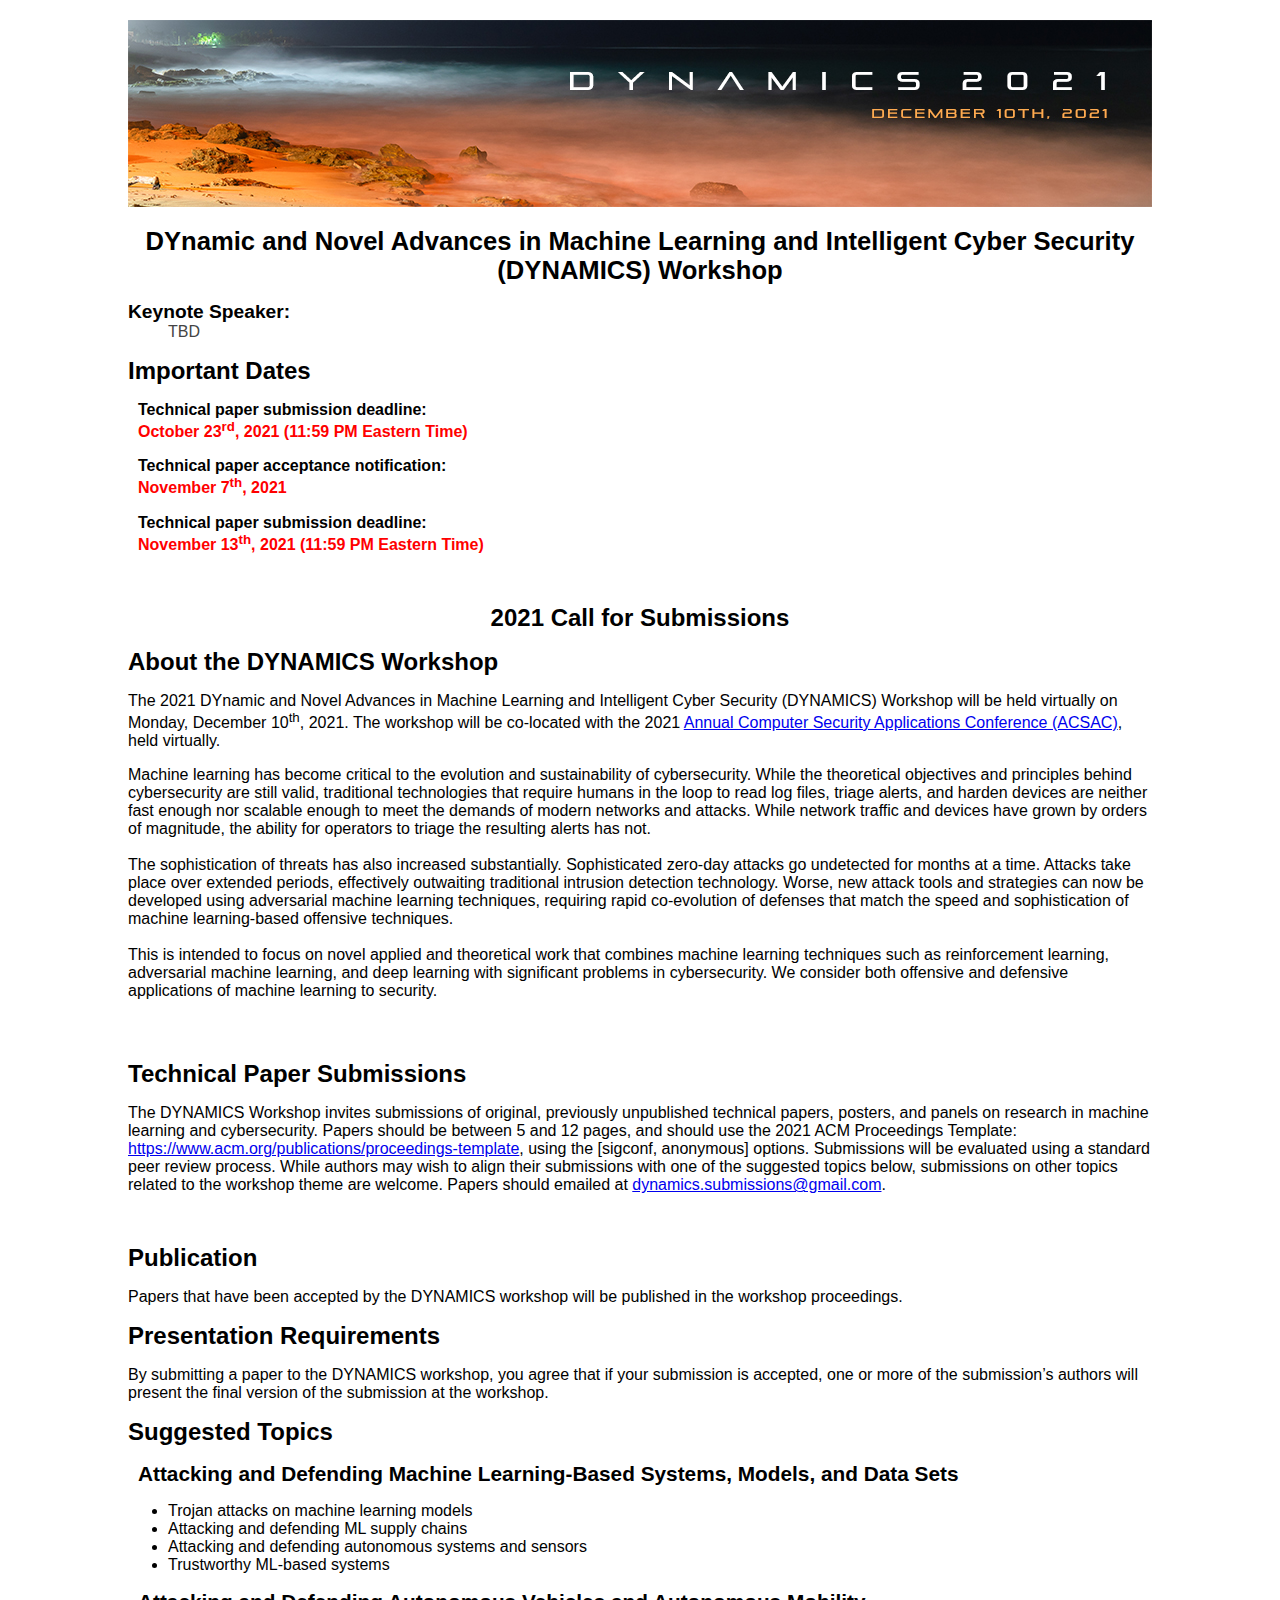
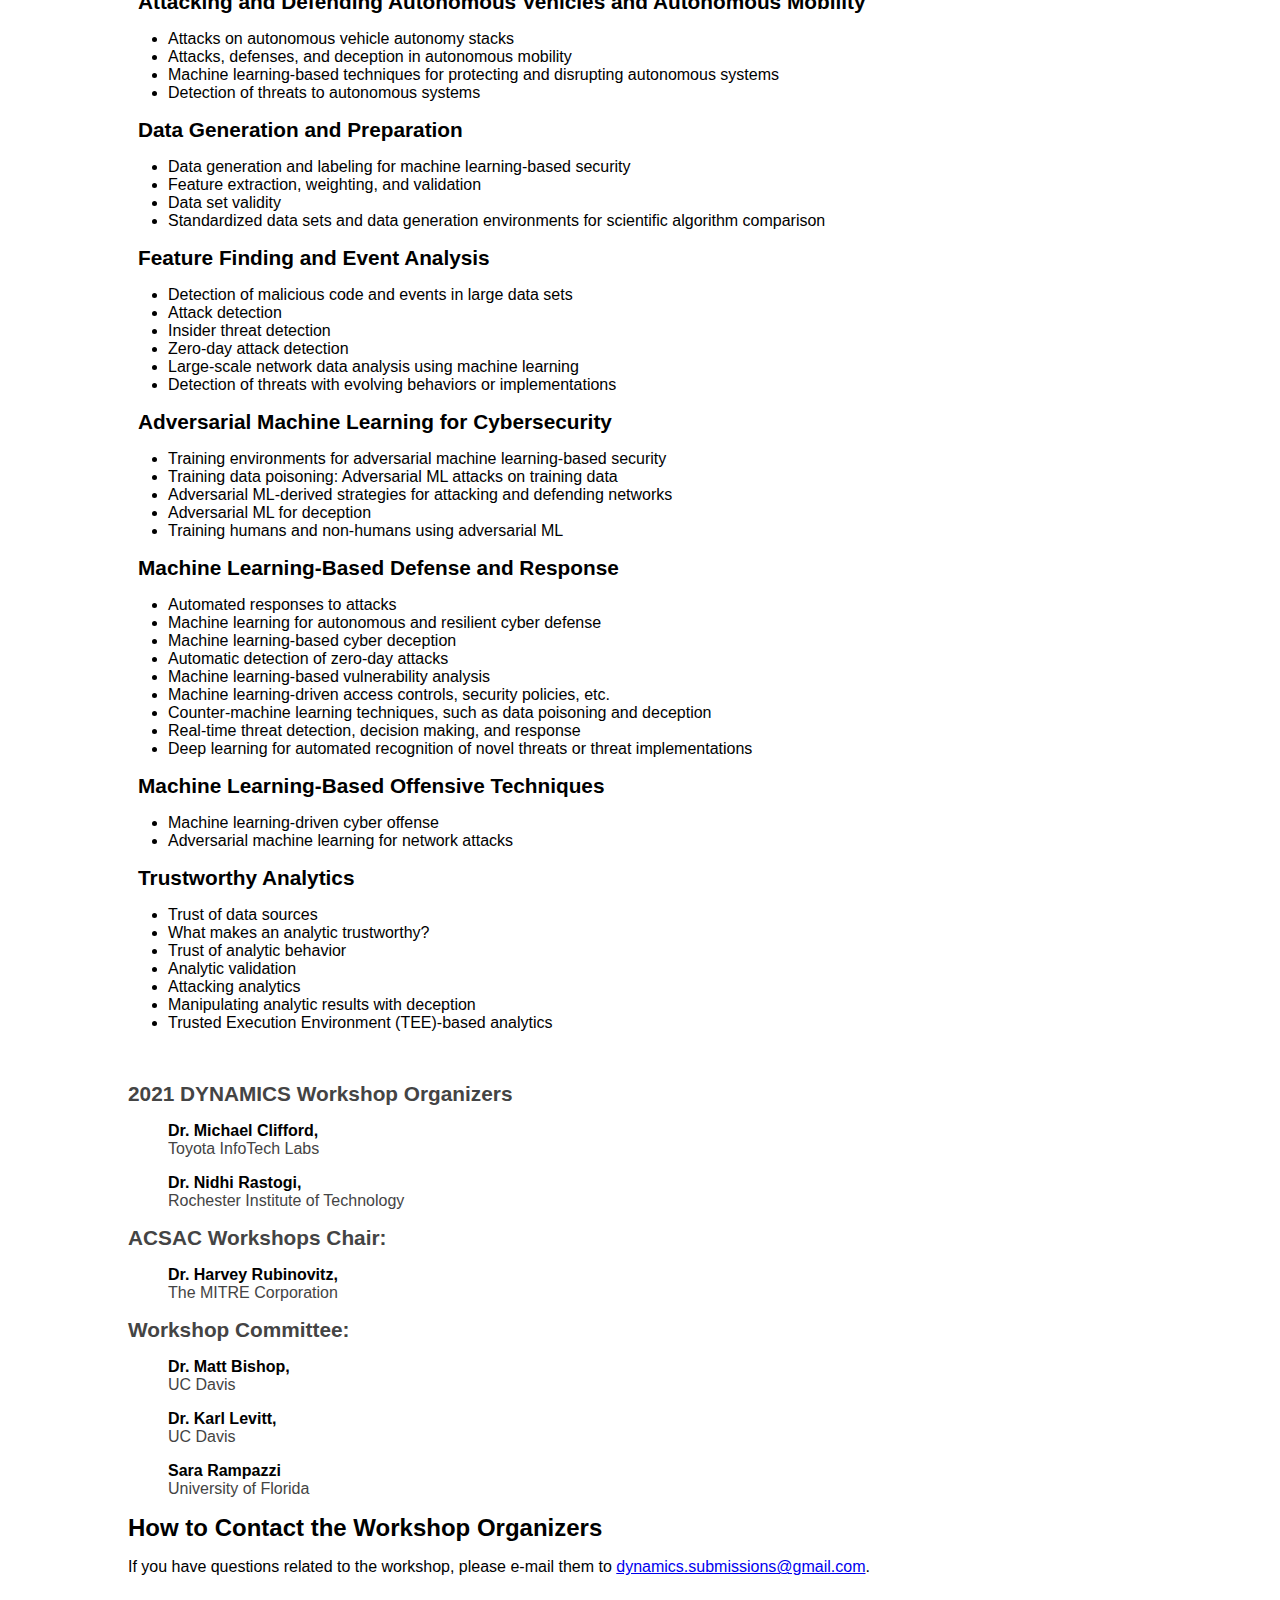
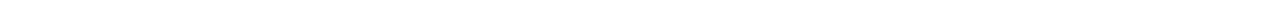
==== index.html @ 5845714d "added banner CSS to index" ====
<!DOCTYPE html>
<html>
<head>
	<title>DYNAMICS 2021 Call for Papers</title>
	<meta name="viewport" content="width=device-width, initial-scale=1">
	<link href="/css/stylesheet.css" rel="stylesheet">
</head>
<body>
<div class="banner">
	<img src="DYNAMICS%202021%20Header%20Small.jpg"> 
</div>
<p>
	<div class="eventName">
		DYnamic and Novel Advances in Machine Learning and Intelligent Cyber Security (DYNAMICS) Workshop 
	</div>
</p>
<p>
	<p>
		<div class="keynoteSpeaker">
			Keynote Speaker: 
		</div>
		<div class="affiliation">
			TBD 
		</div>
	</p>
	<p>
		<strong>Important Dates</strong> 
		<p>
			<div class="importantDate">
				Technical paper submission deadline: 
			</div>
			<div class="deadline">
				October 23<sup>rd</sup>, 2021 (11:59 PM Eastern Time) 
			</div>
		</p>
		<p>
			<div class="importantDate">
				Technical paper acceptance notification: 
			</div>
			<div class="deadline">
				November 7<sup>th</sup>, 2021 
			</div>
		</p>
		<p>
			<div class="importantDate">
				Technical paper submission deadline: 
			</div>
			<div class="deadline">
				November 13<sup>th</sup>, 2021 (11:59 PM Eastern Time) 
			</div>
		</p>
		<p>
			<p align="center">
				&nbsp; 
			</p>
			<p align="center">
				<strong>2021 Call for Submissions</strong> 
			</p>
			<p>
				<strong>About the DYNAMICS Workshop</strong> 
			</p>
			<p>
				The 2021 DYnamic and Novel Advances in Machine Learning and Intelligent Cyber Security (DYNAMICS) Workshop will be held virtually on Monday, December 10<sup>th</sup>, 2021. The workshop will be co-located with the 2021 <a href="https://www.acsac.org/"> Annual Computer Security Applications Conference (ACSAC)</a>, held virtually. 
			</p>
			<p>
				Machine learning has become critical to the evolution and sustainability of cybersecurity. While the theoretical objectives and principles behind cybersecurity are still valid, traditional technologies that require humans in the loop to read log files, triage alerts, and harden devices are neither fast enough nor scalable enough to meet the demands of modern networks and attacks. While network traffic and devices have grown by orders of magnitude, the ability for operators to triage the resulting alerts has not. <br />
				<br />
				The sophistication of threats has also increased substantially. Sophisticated zero-day attacks go undetected for months at a time. Attacks take place over extended periods, effectively outwaiting traditional intrusion detection technology. Worse, new attack tools and strategies can now be developed using adversarial machine learning techniques, requiring rapid co-evolution of defenses that match the speed and sophistication of machine learning-based offensive techniques. <br />
				<br />
				This is intended to focus on novel applied and theoretical work that combines machine learning techniques such as reinforcement learning, adversarial machine learning, and deep learning with significant problems in cybersecurity. We consider both offensive and defensive applications of machine learning to security. 
			</p>
			</div>
			<p>
				<strong> <br clear="all" />
				</strong> 
			</p>
			<div>
				<p>
					<strong>Technical Paper Submissions </strong> 
				</p>
				<p>
					The DYNAMICS Workshop invites submissions of original, previously unpublished technical papers, posters, and panels on research in machine learning and cybersecurity. Papers should be between 5 and 12 pages, and should use the 2021 ACM Proceedings Template: <a href="https://www.acm.org/publications/proceedings-template"> https://www.acm.org/publications/proceedings-template</a>, using the [sigconf, anonymous] options. Submissions will be evaluated using a standard peer review process. While authors may wish to align their submissions with one of the suggested topics below, submissions on other topics related to the workshop theme are welcome. Papers should emailed at <a href="mailto:dynamics.submissions@gmail.com"> dynamics.submissions@gmail.com</a>. 
				</p>
			</div>
			<p>
				&nbsp 
			</p>
			<p>
				<strong>Publication </strong> 
			</p>
			<p>
				Papers that have been accepted by the DYNAMICS workshop will be published in the workshop proceedings. 
			</p>
			<p>
				<p>
					<strong>Presentation Requirements</strong> 
				</p>
				<p>
					By submitting a paper to the DYNAMICS workshop, you agree that if your submission is accepted, one or more of the submission&rsquo;s authors will present the final version of the submission at the workshop. 
				</p>
				<p>
					<p>
						<strong>Suggested Topics</strong> 
					</p>
					<div>
						<p>
							<div class="topic">
								Attacking and Defending Machine Learning-Based Systems, Models, and Data Sets 
							</div>
						</p>
						<ul>
							<li>Trojan attacks on machine learning models</li>
							<li>Attacking and defending ML supply chains</li>
							<li>Attacking and defending autonomous systems and sensors</li>
							<li>Trustworthy ML-based systems</li>
						</ul>
						<p>
							<div class="topic">
								Attacking and Defending Autonomous Vehicles and Autonomous Mobility 
							</div>
						</p>
						<ul>
							<li>Attacks on autonomous vehicle autonomy stacks</li>
							<li>Attacks, defenses, and deception in autonomous mobility</li>
							<li>Machine learning-based techniques for protecting and disrupting autonomous systems</li>
							<li>Detection of threats to autonomous systems</li>
						</ul>
						<p>
							<div class="topic">
								Data Generation and Preparation 
							</div>
						</p>
						<ul>
							<li>Data generation and labeling for machine learning-based security</li>
							<li>Feature extraction, weighting, and validation</li>
							<li>Data set validity</li>
							<li>Standardized data sets and data generation environments for scientific algorithm comparison</li>
						</ul>
						<p>
							<div class="topic">
								Feature Finding and Event Analysis 
							</div>
						</p>
						<ul>
							<li>Detection of malicious code and events in large data sets</li>
							<li>Attack detection</li>
							<li>Insider threat detection</li>
							<li>Zero-day attack detection</li>
							<li>Large-scale network data analysis using machine learning</li>
							<li>Detection of threats with evolving behaviors or implementations</li>
						</ul>
						<p>
							<div class="topic">
								Adversarial Machine Learning for Cybersecurity 
							</div>
						</p>
						<ul>
							<li>Training environments for adversarial machine learning-based security</li>
							<li>Training data poisoning: Adversarial ML attacks on training data</li>
							<li>Adversarial ML-derived strategies for attacking and defending networks</li>
							<li>Adversarial ML for deception</li>
							<li>Training humans and non-humans using adversarial ML</li>
						</ul>
						<p>
							<div class="topic">
								Machine Learning-Based Defense and Response 
							</div>
						</p>
						<ul>
							<li>Automated responses to attacks</li>
							<li>Machine learning for autonomous and resilient cyber defense</li>
							<li>Machine learning-based cyber deception</li>
							<li>Automatic detection of zero-day attacks</li>
							<li>Machine learning-based vulnerability analysis</li>
							<li>Machine learning-driven access controls, security policies, etc.</li>
							<li>Counter-machine learning techniques, such as data poisoning and deception</li>
							<li>Real-time threat detection, decision making, and response</li>
							<li>Deep learning for automated recognition of novel threats or threat implementations</li>
						</ul>
						<p>
							<div class="topic">
								Machine Learning-Based Offensive Techniques 
							</div>
						</p>
						<ul>
							<li>Machine learning-driven cyber offense</li>
							<li>Adversarial machine learning for network attacks</li>
						</ul>
						<p>
							<div class="topic">
								Trustworthy Analytics 
							</div>
						</p>
						<ul>
							<li>Trust of data sources</li>
							<li>What makes an analytic trustworthy?</li>
							<li>Trust of analytic behavior</li>
							<li>Analytic validation</li>
							<li>Attacking analytics</li>
							<li>Manipulating analytic results with deception</li>
							<li>Trusted Execution Environment (TEE)-based analytics</li>
						</ul>
					</div>
					<p>
						&nbsp; 
					</p>
				</p>
				<p>
					<div class="workshopOrganizers">
						2021 DYNAMICS Workshop Organizers 
					</div>
					<p>
						<div class="organizer">
							Dr. Michael Clifford, 
						</div>
						<div class="affiliation">
							Toyota InfoTech Labs 
						</div>
					</p>
					<p>
						<div class="organizer">
							Dr. Nidhi Rastogi, 
						</div>
						<div class="affiliation">
							Rochester Institute of Technology 
						</div>
					</p>
				</p>
			</p>
			<div class="workshopOrganizers">
				ACSAC Workshops Chair: 
			</div>
			<p>
				<div class="organizer">
					Dr. Harvey Rubinovitz, 
				</div>
				<div class="affiliation">
					The MITRE Corporation 
				</div>
			</p>
			<p>
				<p>
				</p>
			</p>
		</p>
		<div class="workshopOrganizers">
			Workshop Committee: 
		</div>
		<p>
			<div class="organizer">
				Dr. Matt Bishop, 
			</div>
			<div class="affiliation">
				UC Davis 
			</div>
		</p>
		<p>
			<div class="organizer">
				Dr. Karl Levitt, 
			</div>
			<div class="affiliation">
				UC Davis 
			</div>
		</p>
		<p>
			<div class="organizer">
				Sara Rampazzi 
			</div>
			<div class="affiliation">
				University of Florida 
			</div>
		</p>
	</p>
	<p>
		<p>
			<strong>How to Contact the Workshop Organizers</strong> 
		</p>
		<p>
			If you have questions related to the workshop, please e-mail them to <a href="mailto:dynamics@acsac.org">dynamics.submissions@gmail.com</a>. 
</body>
---- css/stylesheet.css ----
<style>
	html{
		font-size:10px;
		background-color: black;
		font-family: Helvetica;
		text-align: left;
		
	}
	
	body{
        color: black;
 		max-width: 1024px;
 		padding: 20px;
 		margin: auto;
 		font-family: Helvetica;	
	}
	
	strong{
		font-weight: bold;
		font-size: 1.5rem;
		color: black;
		font-family: Helvetica;		
	}
	
	.banner img{
		width: 100%
		max-width: 1024px;
		max-height: auto;	
	}
	
	.topic{
		font-weight: bold;
		font-family: Helvetica;
		font-size: 1.3rem;
		text-align: left;
		margin-left: 10px;
	}
	
	.eventName{
		font-weight: bold;
		font-family: Helvetica;
		font-size: 1.6rem;
		text-align: center;
	}
	
	.keynoteSpeaker{
		font-weight: bold;
		font-family: Helvetica;
		font-size: 1.2rem;
		text-align: left;
	}
	
	.deadline{
		font-weight: bold;
		font-family: Helvetica;
		font-size: 1rem;
		color: red;
		margin-left: 10px;
	}
	
	.importantDate{
		font-weight: bold;
		font-family: Helvetica;
		font-size: 1rem;
		color: black;
		margin-left: 10px;
	}
	
	.importantDateBox{
		background-color: #FAC645;
		font-size: 1.2rem;
		padding: 10vw;
		margin: 5vw;
		border: none;
	}
	
	.workshopOrganizers{
		font-weight: bold;
		font-family: Helvetica;
		font-size: 1.3rem;
		text-align: left;
		color: #444444;	
	}
	
	.organizer{
		font-weight: bold;
		font-family: Helvetica;
		font-size: 1rem;
		text-align: left;
		margin-left: 40px;
	}
	
	.affiliation{
		font-weight: normal;
		font-family: Helvetica;
		font-size: 1rem;
		text-align: left;
		color: #444444;
		margin-left: 40px;
	}	
	
	

</style>
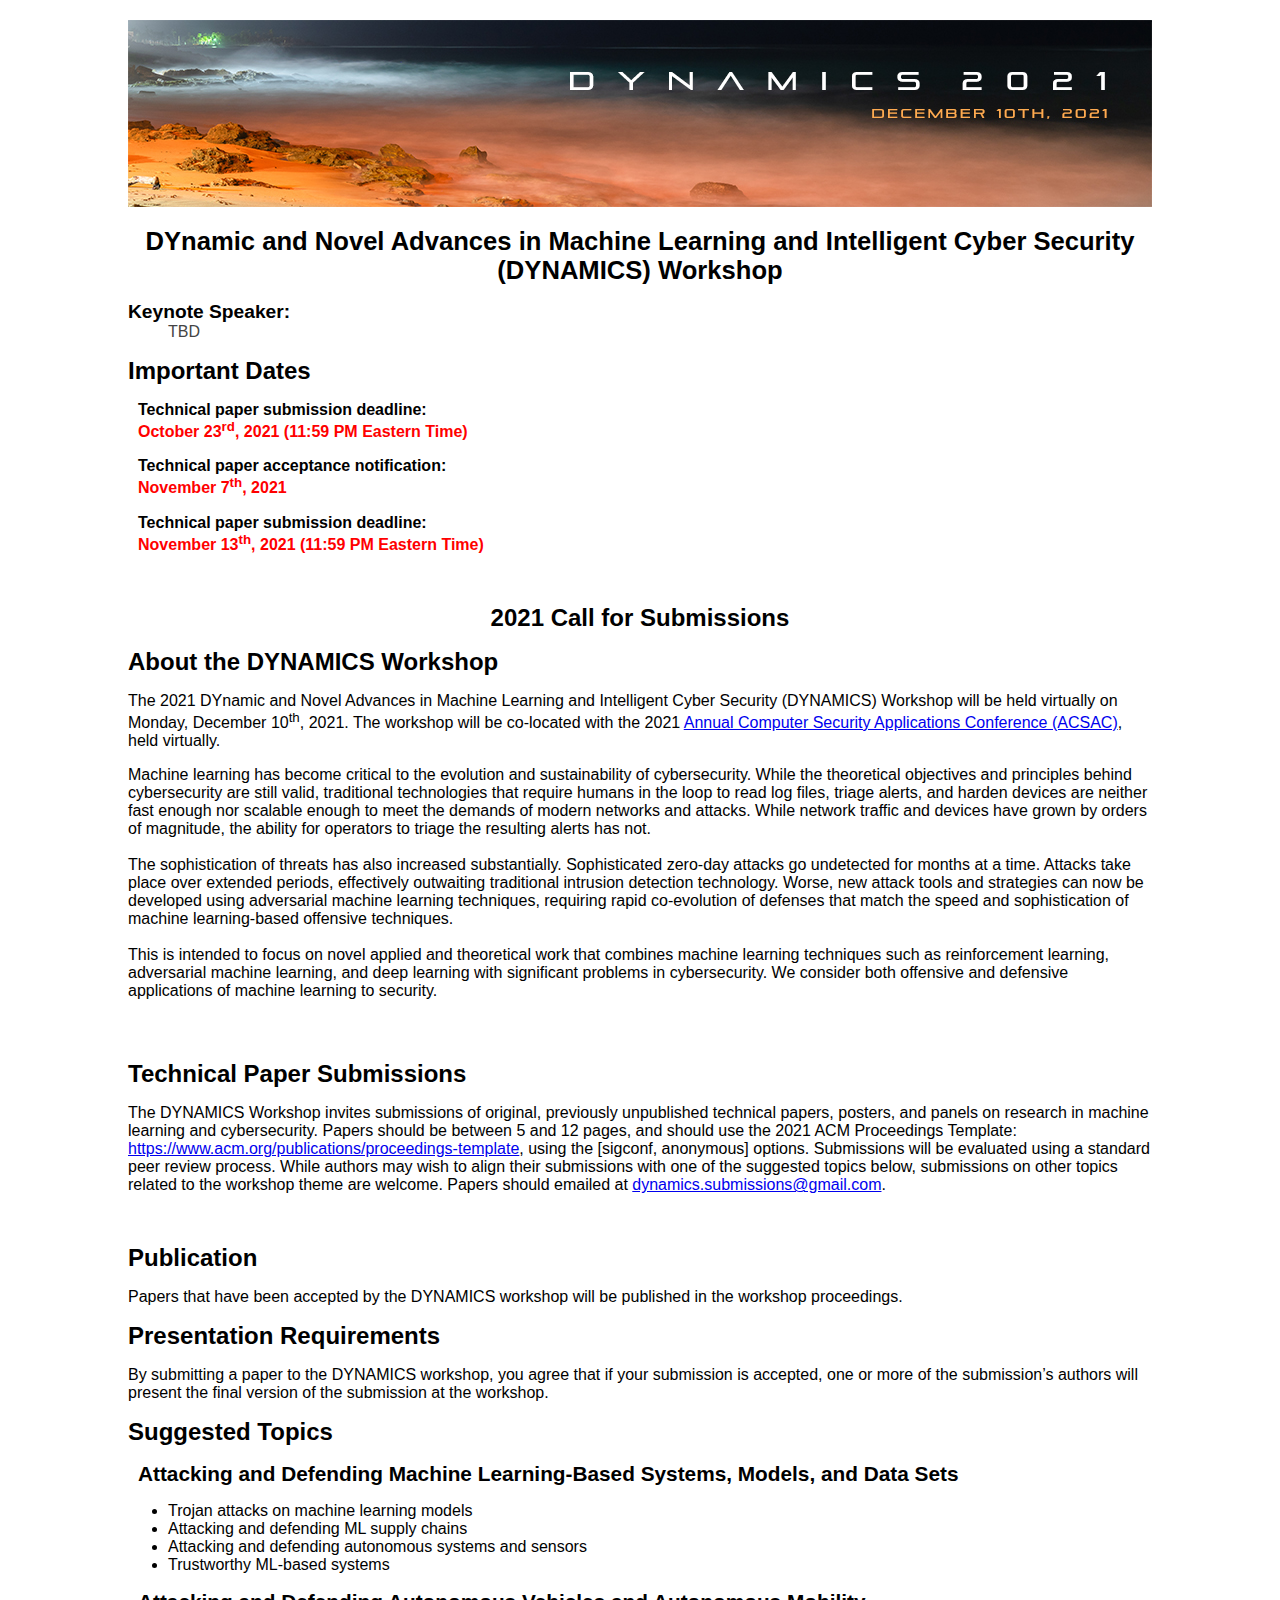
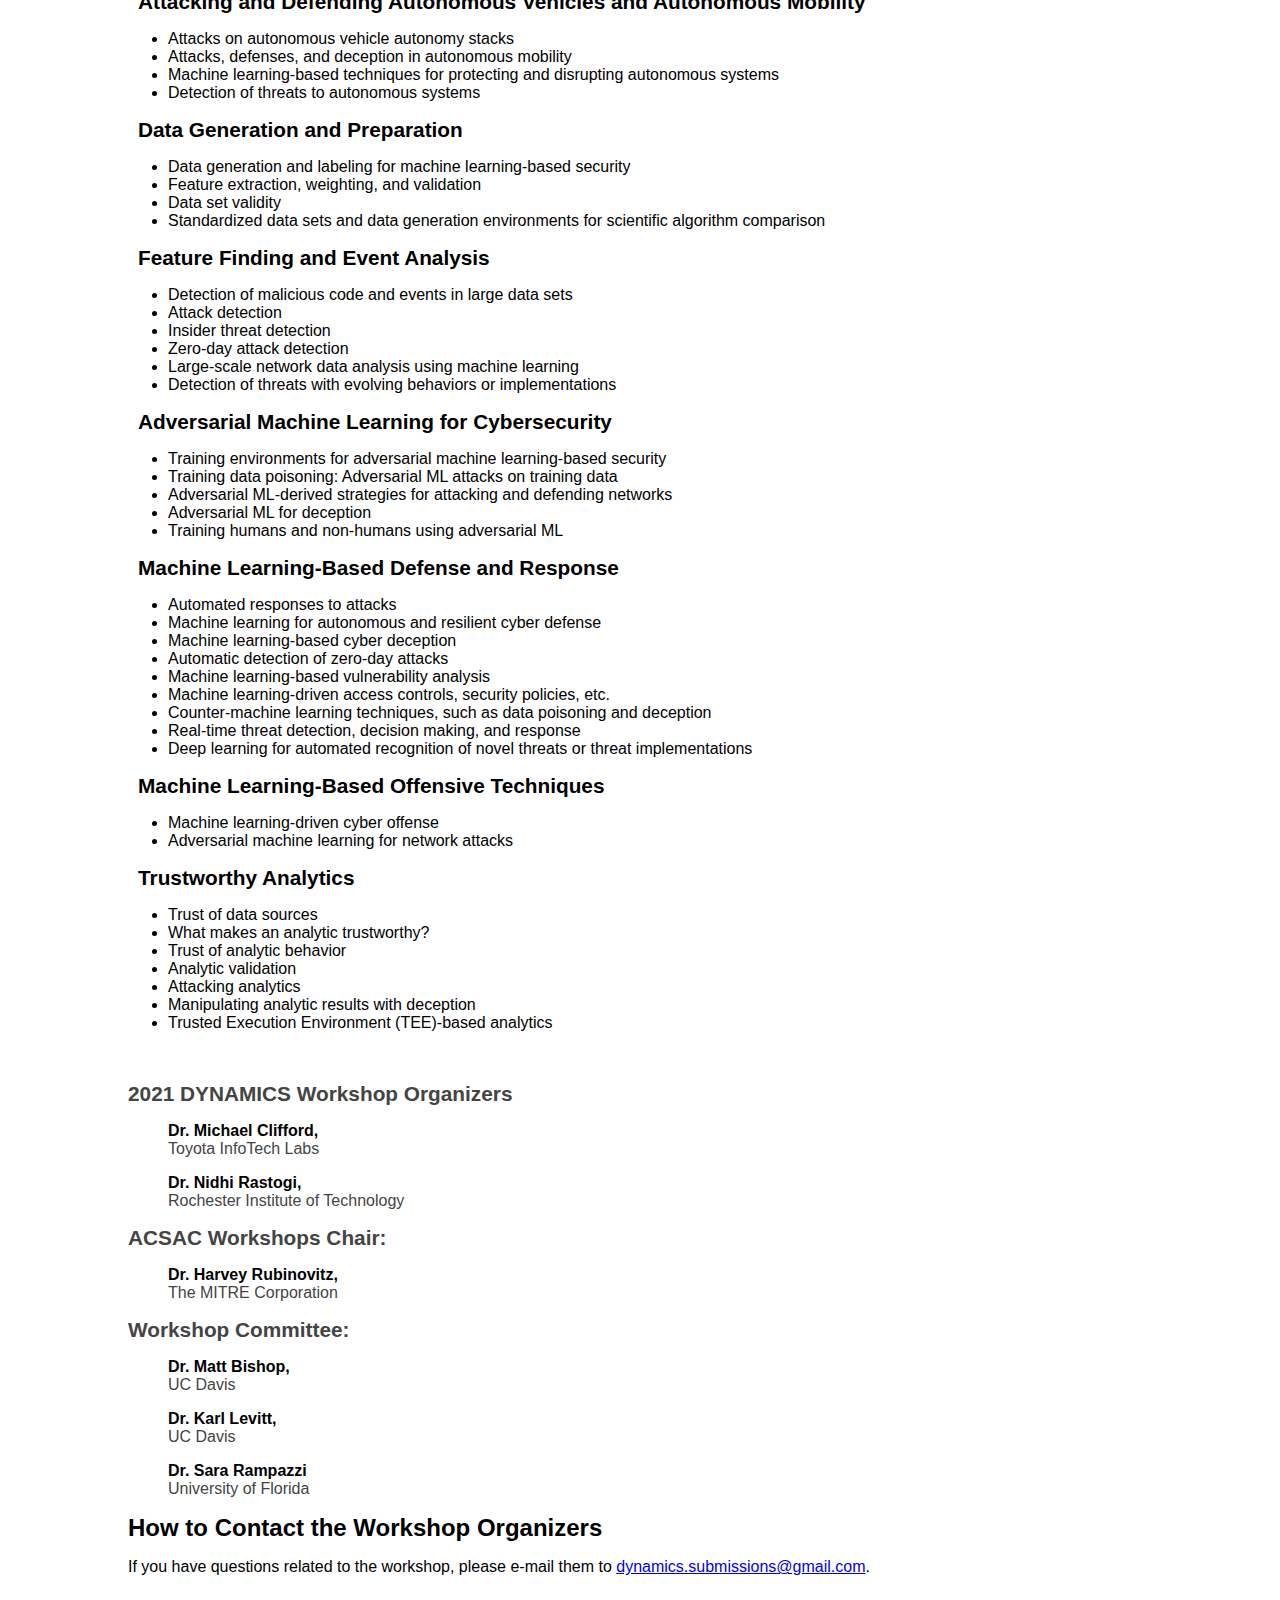
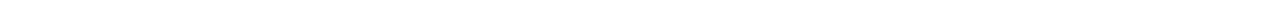
==== commit 23a16aa3: "Added Dr. to Sara." ====
--- a/index.html
+++ b/index.html
@@ -264,7 +264,7 @@
 		</p>
 		<p>
 			<div class="organizer">
-				Sara Rampazzi 
+				Dr. Sara Rampazzi 
 			</div>
 			<div class="affiliation">
 				University of Florida 
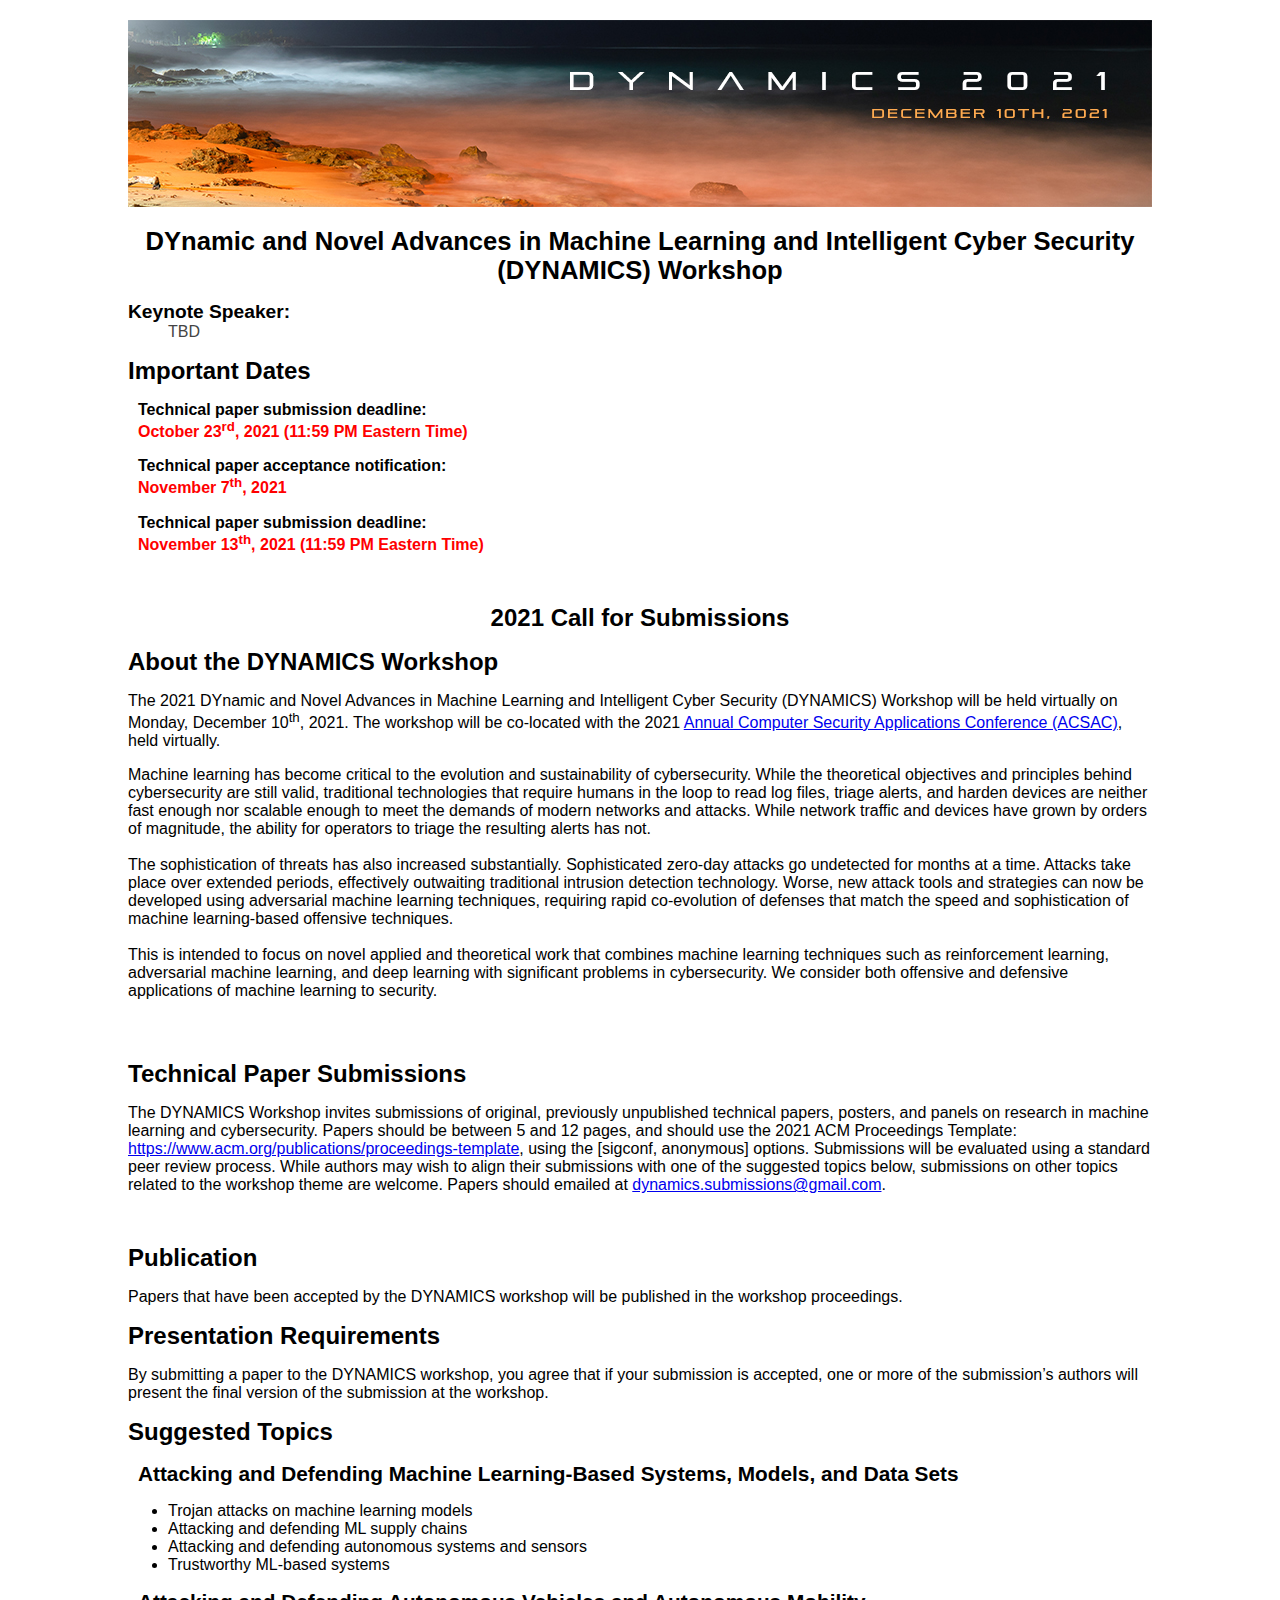
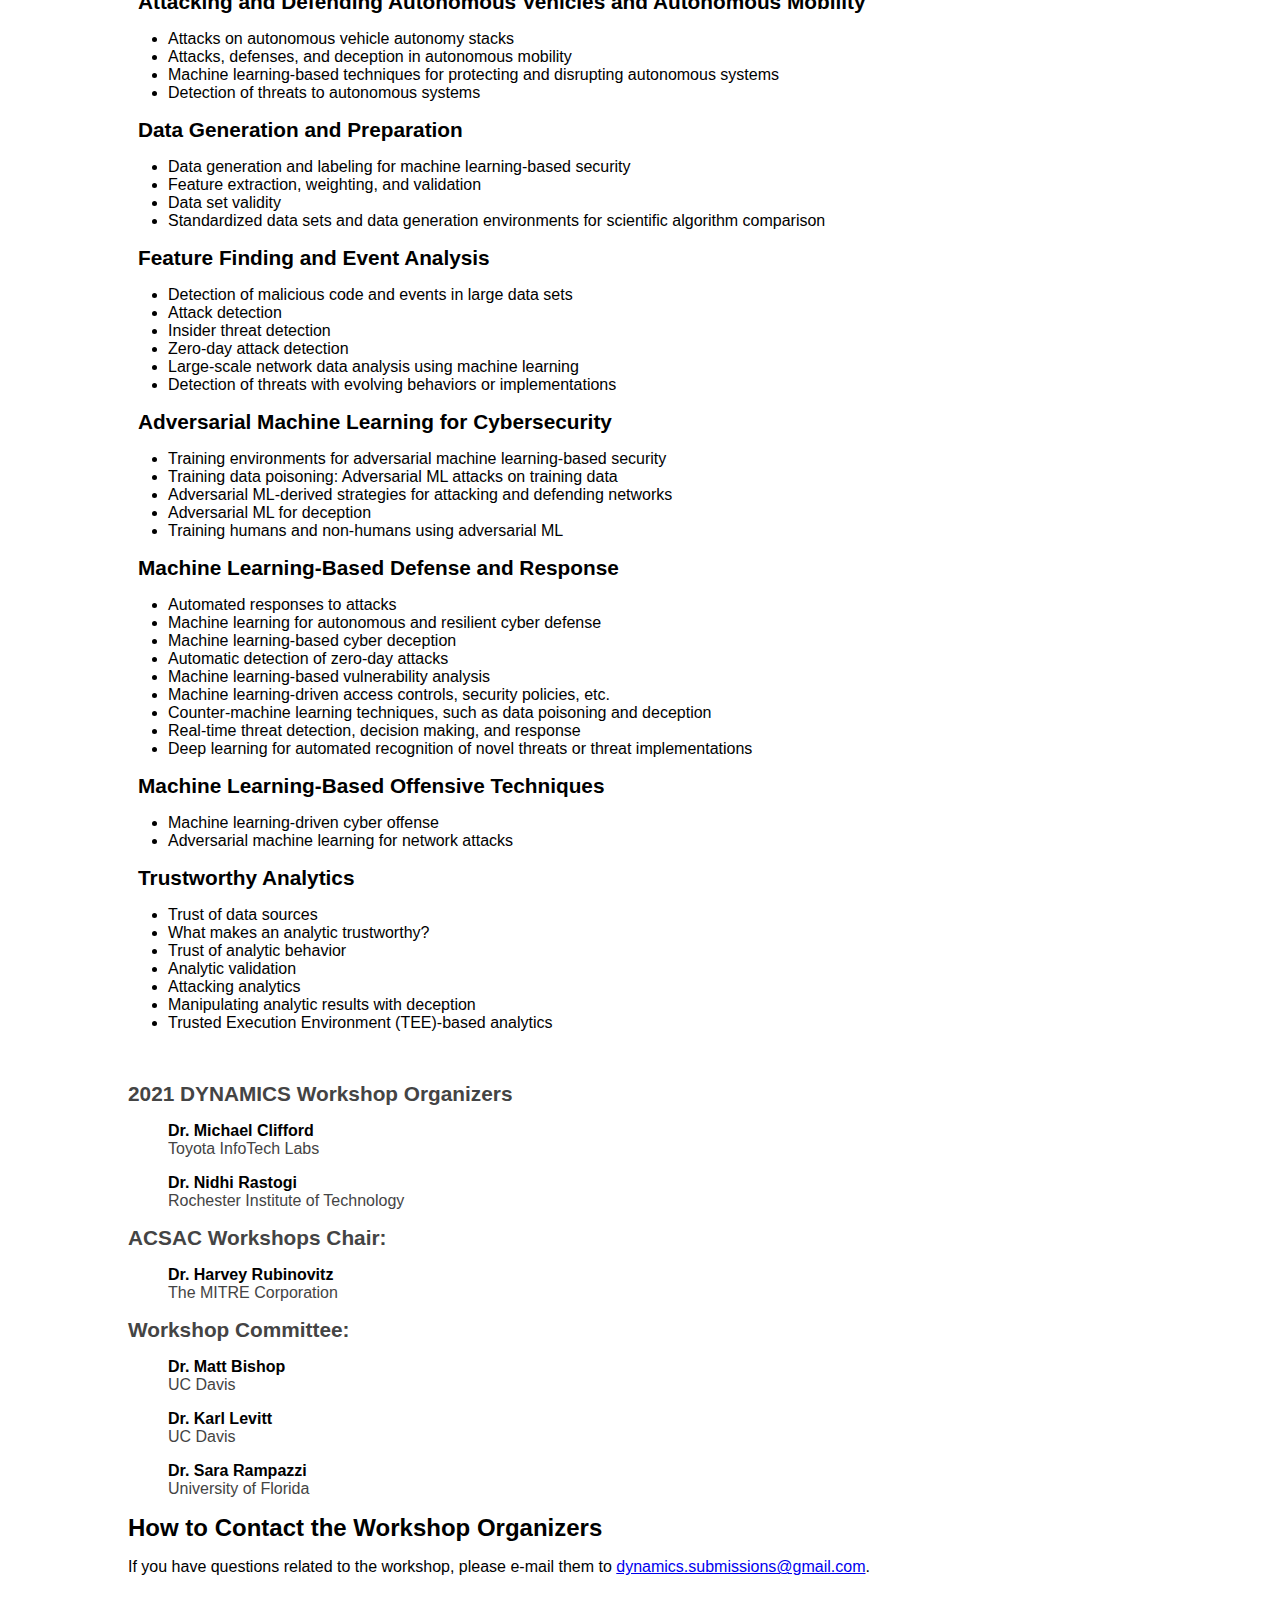
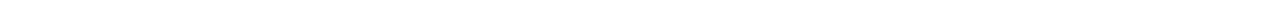
==== commit e6aea71c: "Deleted extraneous commas" ====
--- a/index.html
+++ b/index.html
@@ -211,7 +211,7 @@
 					</div>
 					<p>
 						<div class="organizer">
-							Dr. Michael Clifford, 
+							Dr. Michael Clifford 
 						</div>
 						<div class="affiliation">
 							Toyota InfoTech Labs 
@@ -219,7 +219,7 @@
 					</p>
 					<p>
 						<div class="organizer">
-							Dr. Nidhi Rastogi, 
+							Dr. Nidhi Rastogi 
 						</div>
 						<div class="affiliation">
 							Rochester Institute of Technology 
@@ -232,7 +232,7 @@
 			</div>
 			<p>
 				<div class="organizer">
-					Dr. Harvey Rubinovitz, 
+					Dr. Harvey Rubinovitz 
 				</div>
 				<div class="affiliation">
 					The MITRE Corporation 
@@ -248,7 +248,7 @@
 		</div>
 		<p>
 			<div class="organizer">
-				Dr. Matt Bishop, 
+				Dr. Matt Bishop 
 			</div>
 			<div class="affiliation">
 				UC Davis 
@@ -256,7 +256,7 @@
 		</p>
 		<p>
 			<div class="organizer">
-				Dr. Karl Levitt, 
+				Dr. Karl Levitt 
 			</div>
 			<div class="affiliation">
 				UC Davis 
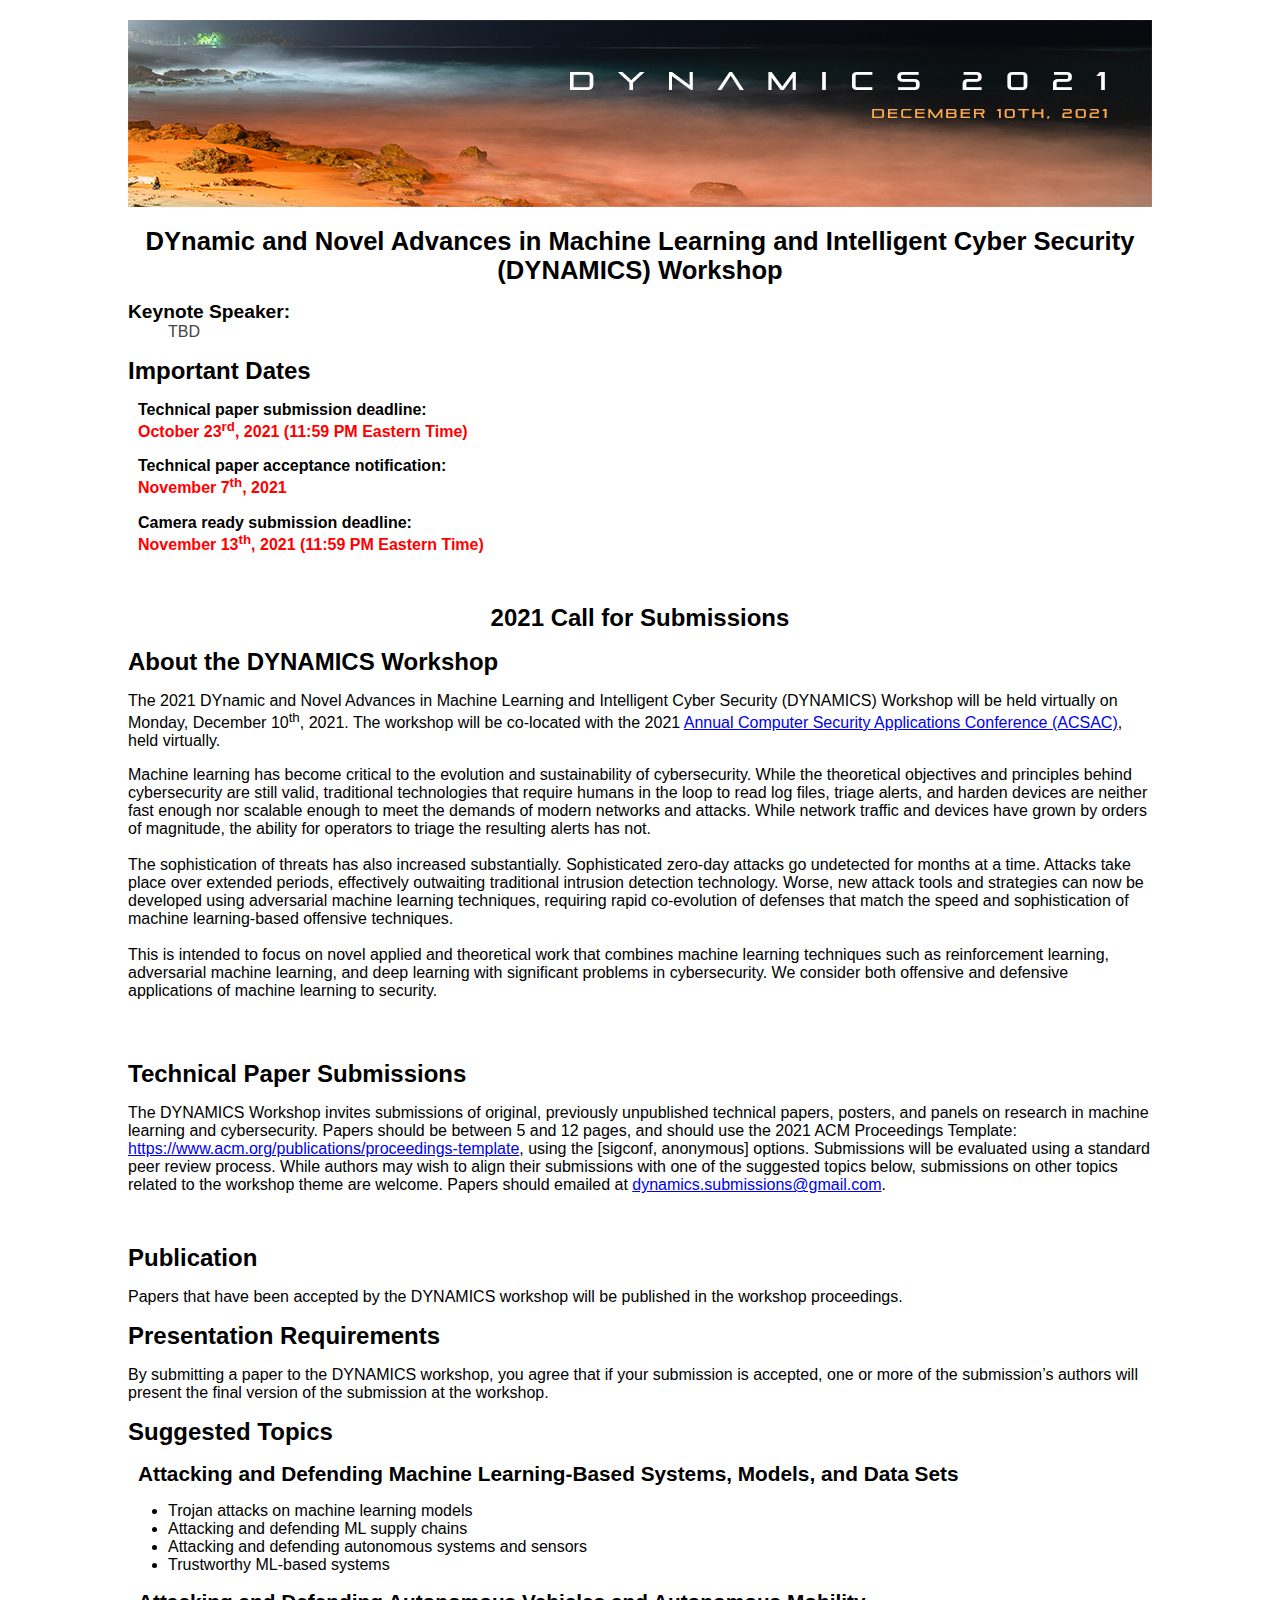
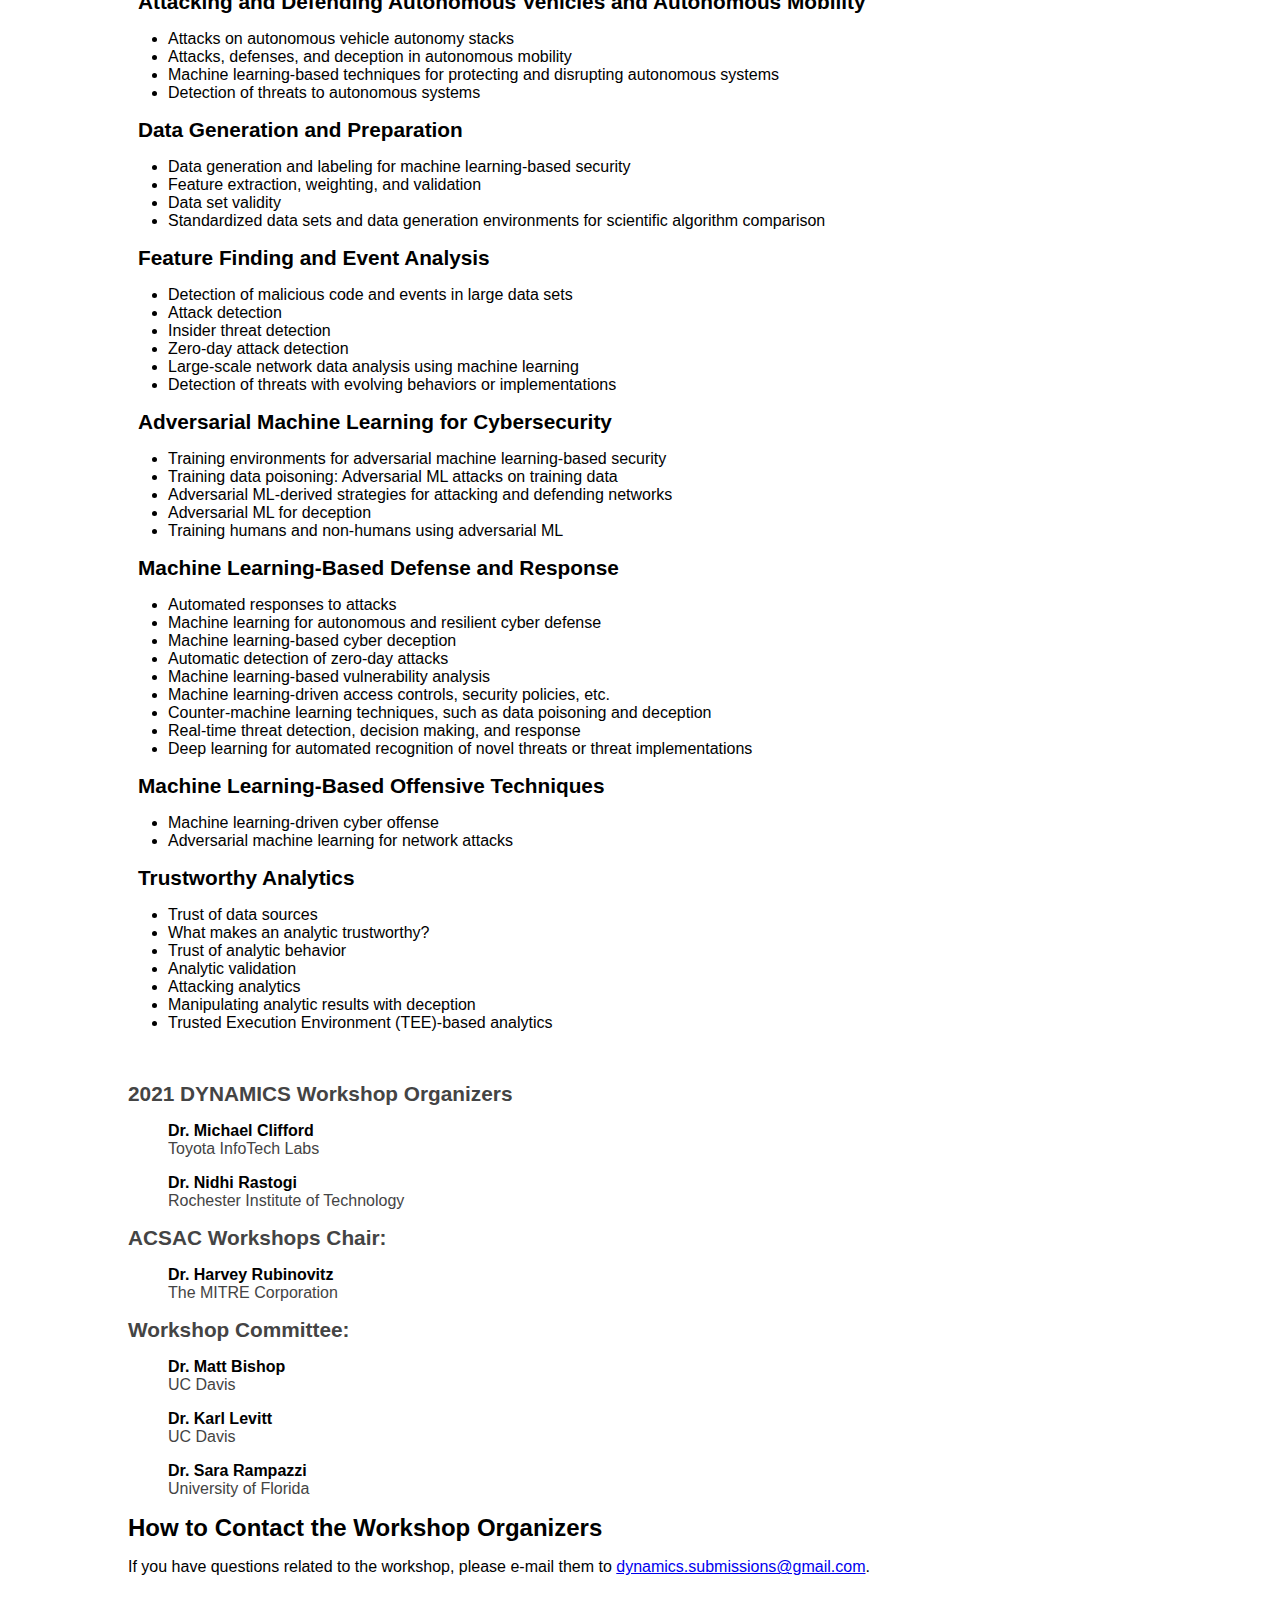
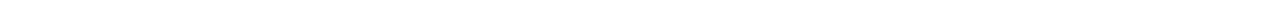
==== commit 46366a82: "Camera ready!" ====
--- a/index.html
+++ b/index.html
@@ -43,7 +43,7 @@
 		</p>
 		<p>
 			<div class="importantDate">
-				Technical paper submission deadline: 
+				Camera ready submission deadline: 
 			</div>
 			<div class="deadline">
 				November 13<sup>th</sup>, 2021 (11:59 PM Eastern Time) 
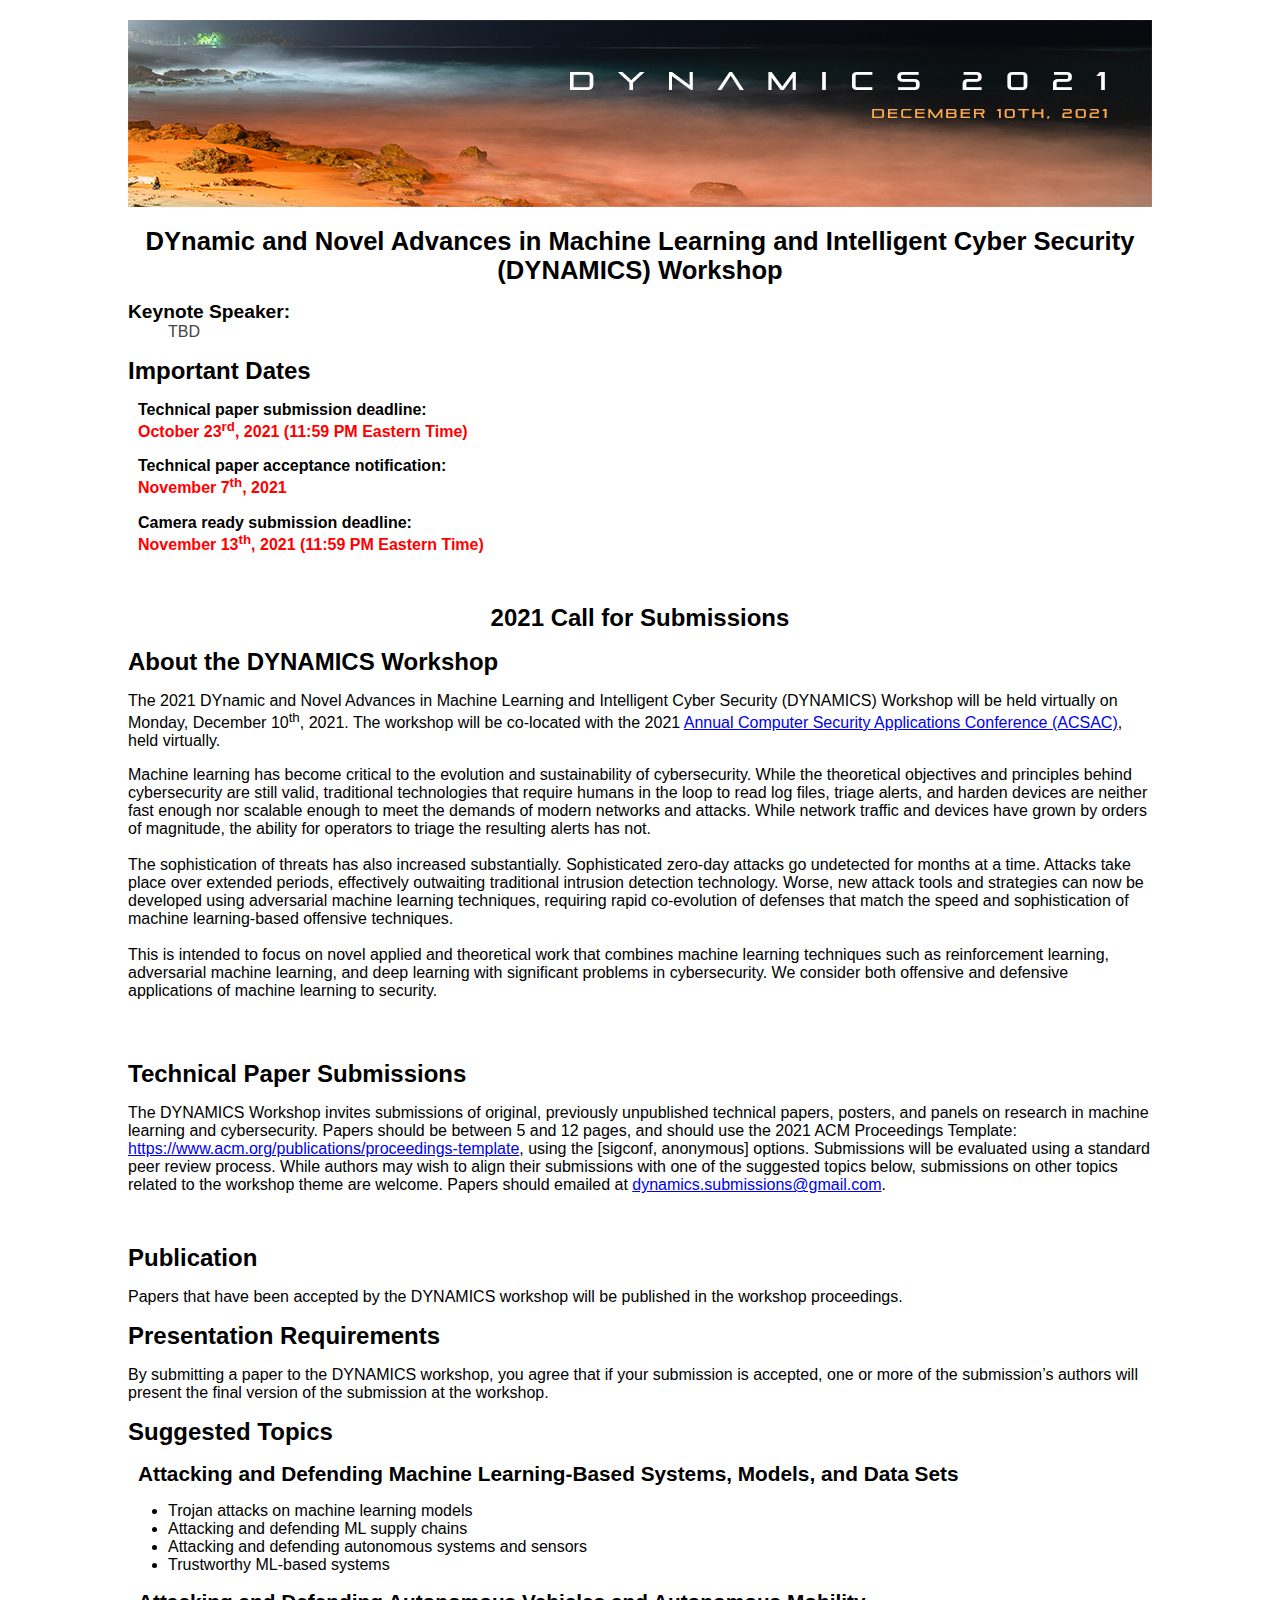
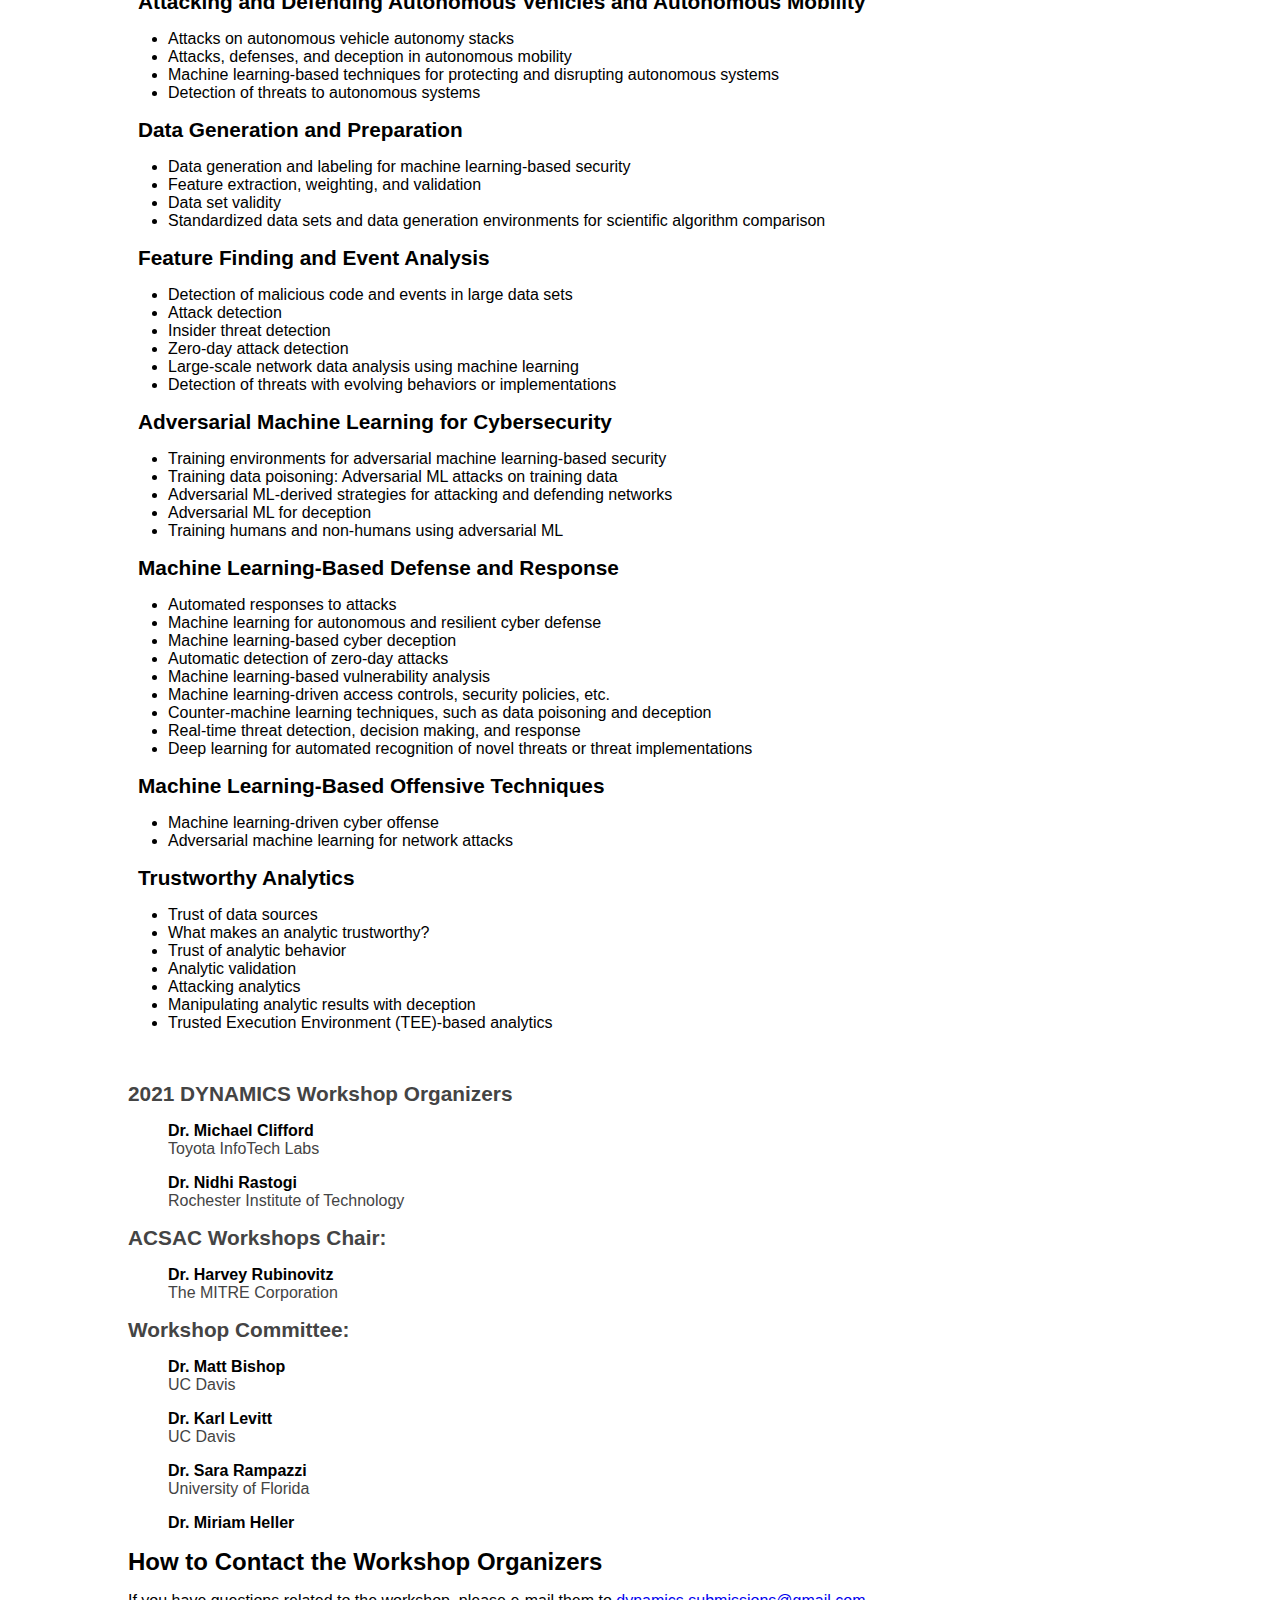
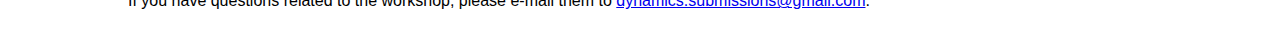
==== commit 85f973de: "Adding Miriam" ====
--- a/index.html
+++ b/index.html
@@ -270,6 +270,14 @@
 				University of Florida 
 			</div>
 		</p>
+		<p>
+			<div class="organizer">
+				Dr. Miriam Heller 
+			</div>
+			<div class="affiliation">
+				
+			</div>
+		</p>
 	</p>
 	<p>
 		<p>
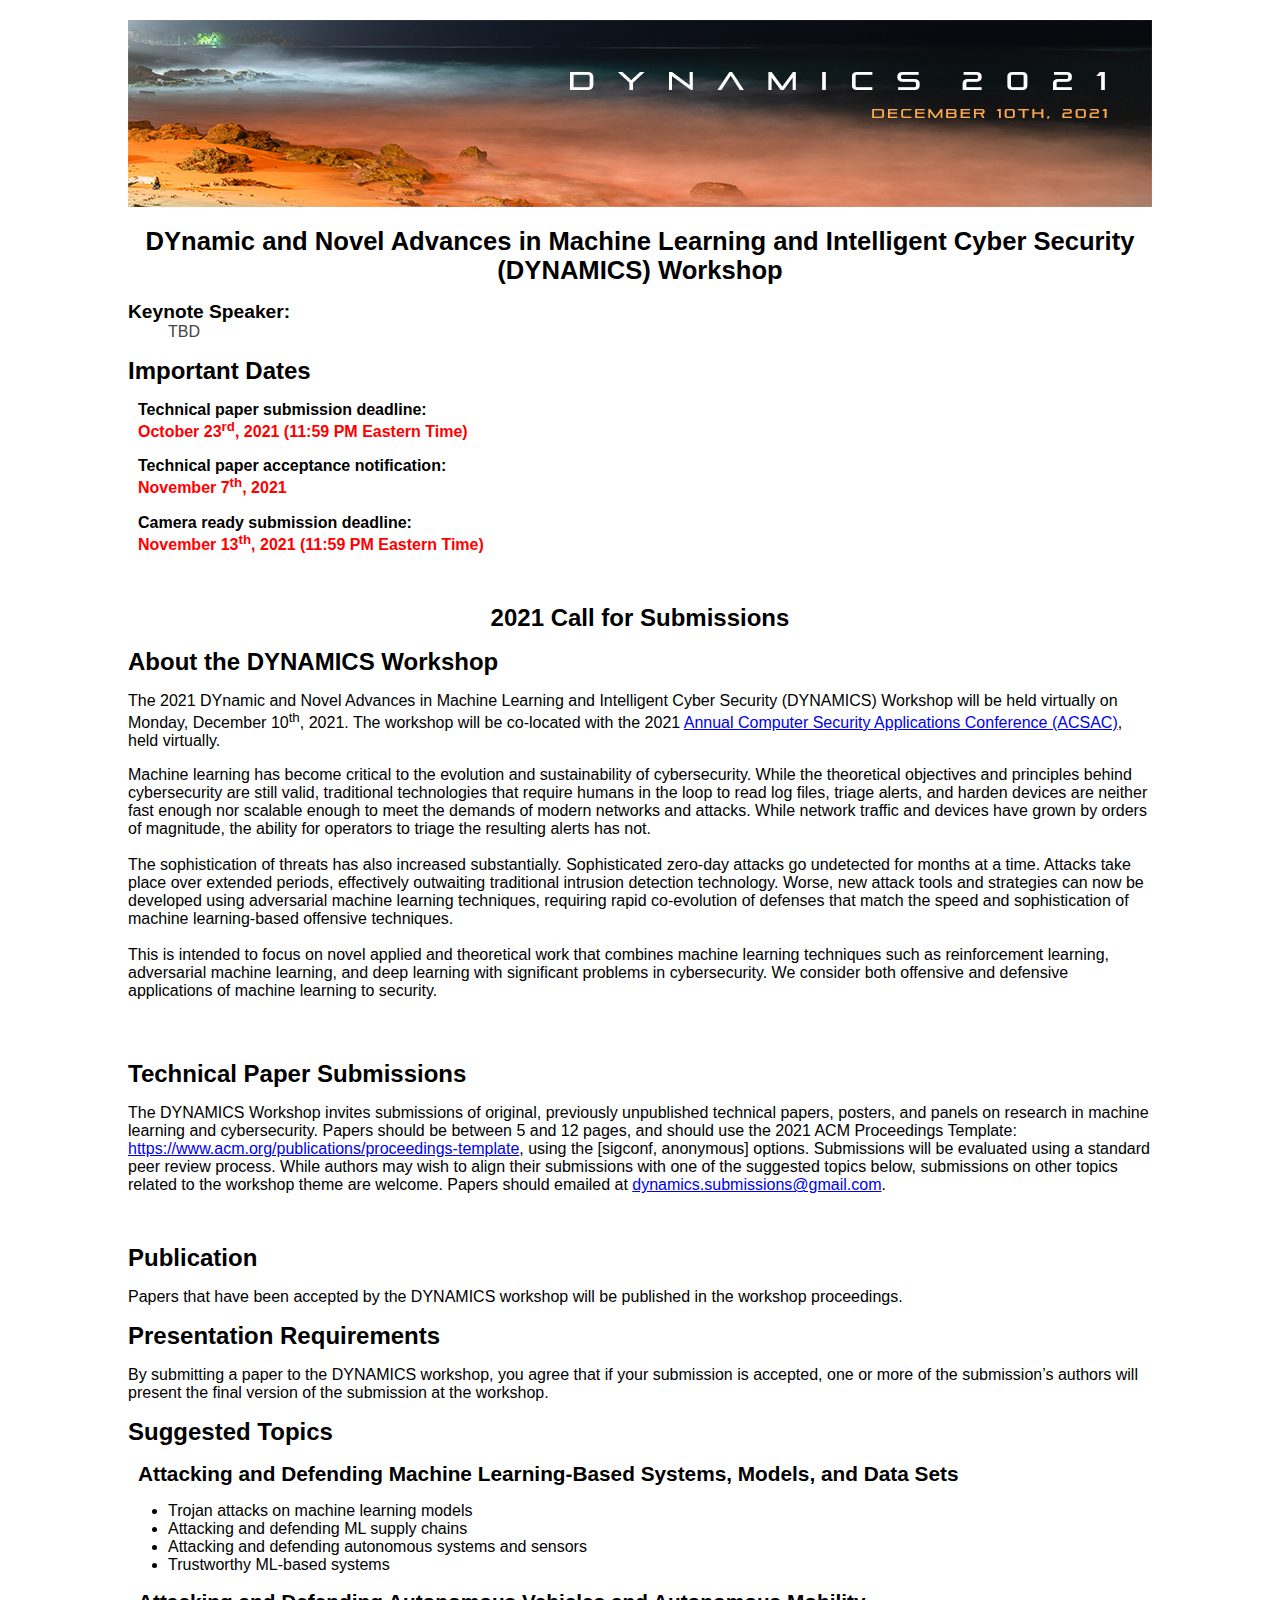
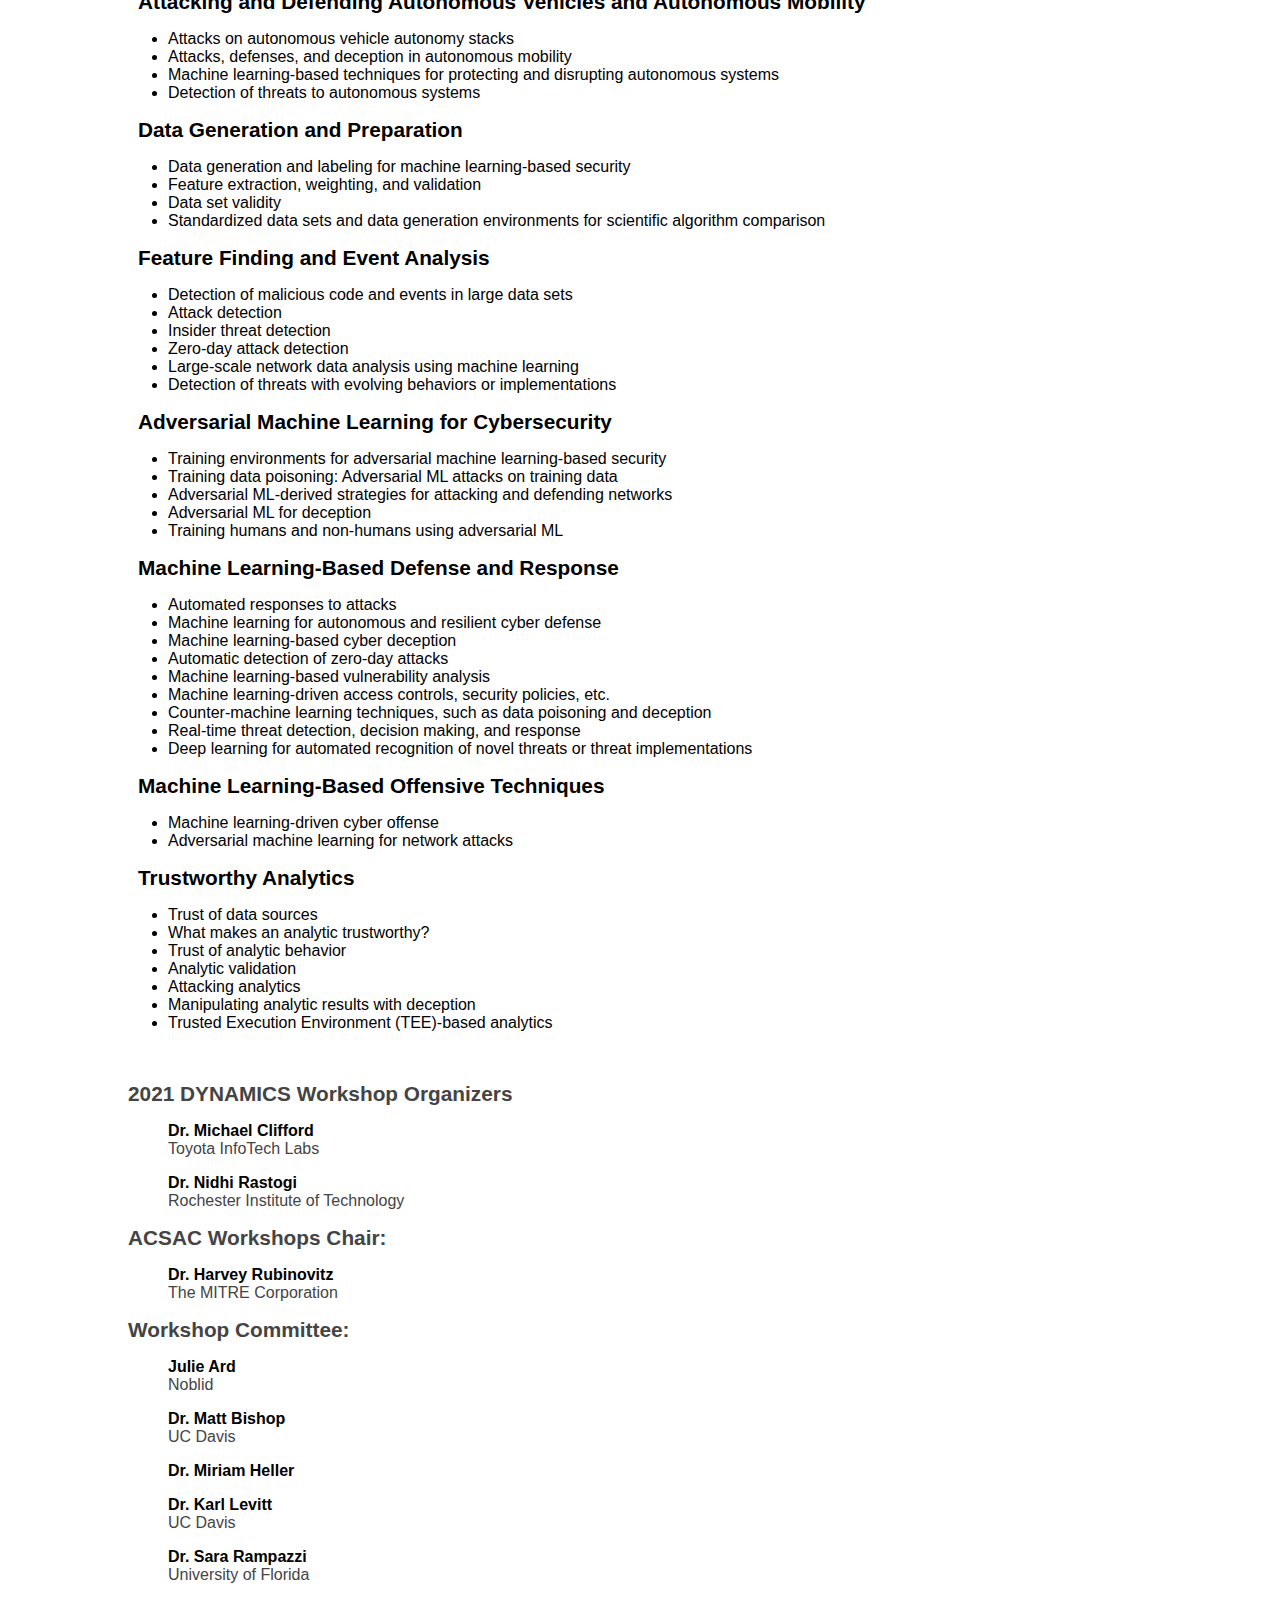
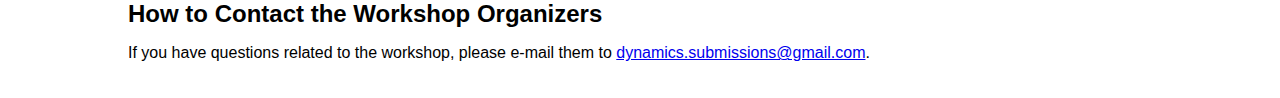
==== commit c31e53f5: "Update index.html" ====
--- a/index.html
+++ b/index.html
@@ -248,6 +248,13 @@
 		</div>
 		<p>
 			<div class="organizer">
+				Julie Ard
+			</div>
+			<div class="affiliation">
+				Noblid
+			</div>
+		</p><p>
+			<div class="organizer">
 				Dr. Matt Bishop 
 			</div>
 			<div class="affiliation">
@@ -256,6 +263,14 @@
 		</p>
 		<p>
 			<div class="organizer">
+				Dr. Miriam Heller 
+			</div>
+			<div class="affiliation">
+				
+			</div>
+		</p>
+		<p>
+			<div class="organizer">
 				Dr. Karl Levitt 
 			</div>
 			<div class="affiliation">
@@ -270,14 +285,7 @@
 				University of Florida 
 			</div>
 		</p>
-		<p>
-			<div class="organizer">
-				Dr. Miriam Heller 
-			</div>
-			<div class="affiliation">
-				
-			</div>
-		</p>
+
 	</p>
 	<p>
 		<p>
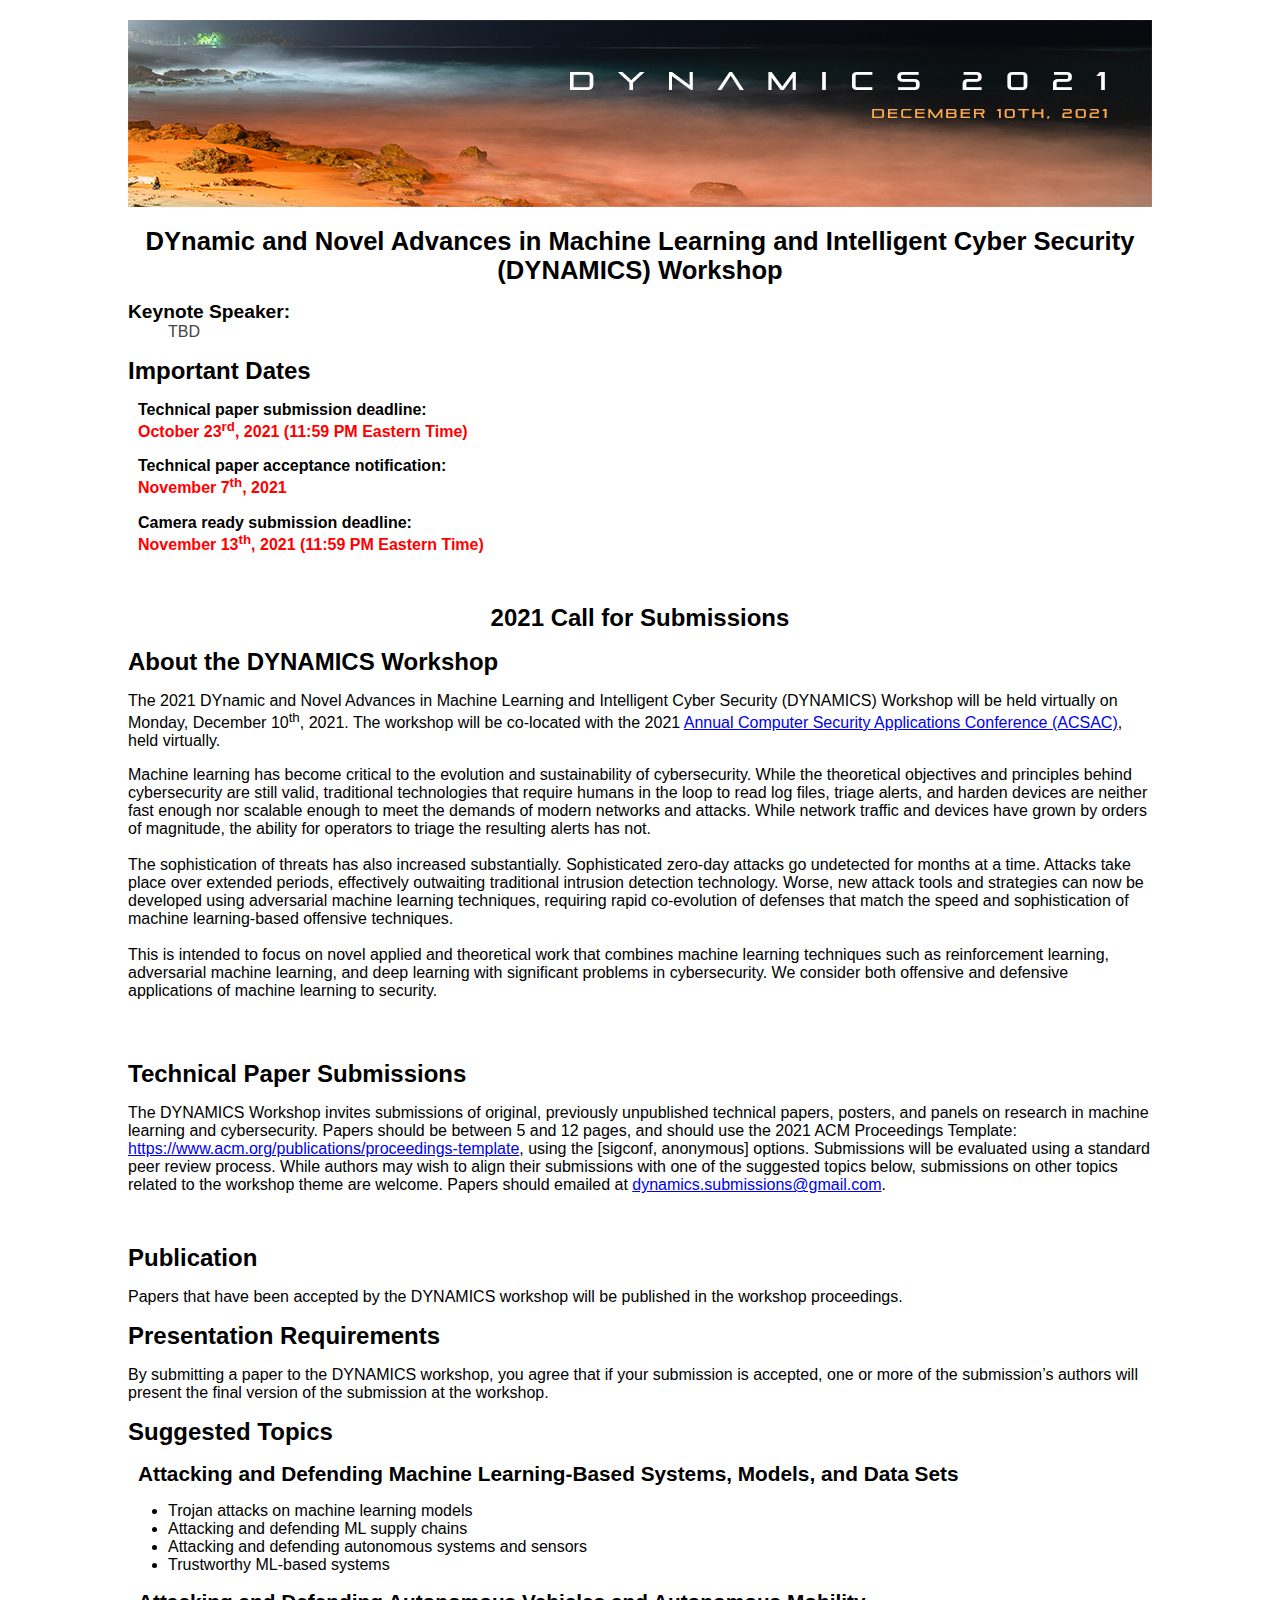
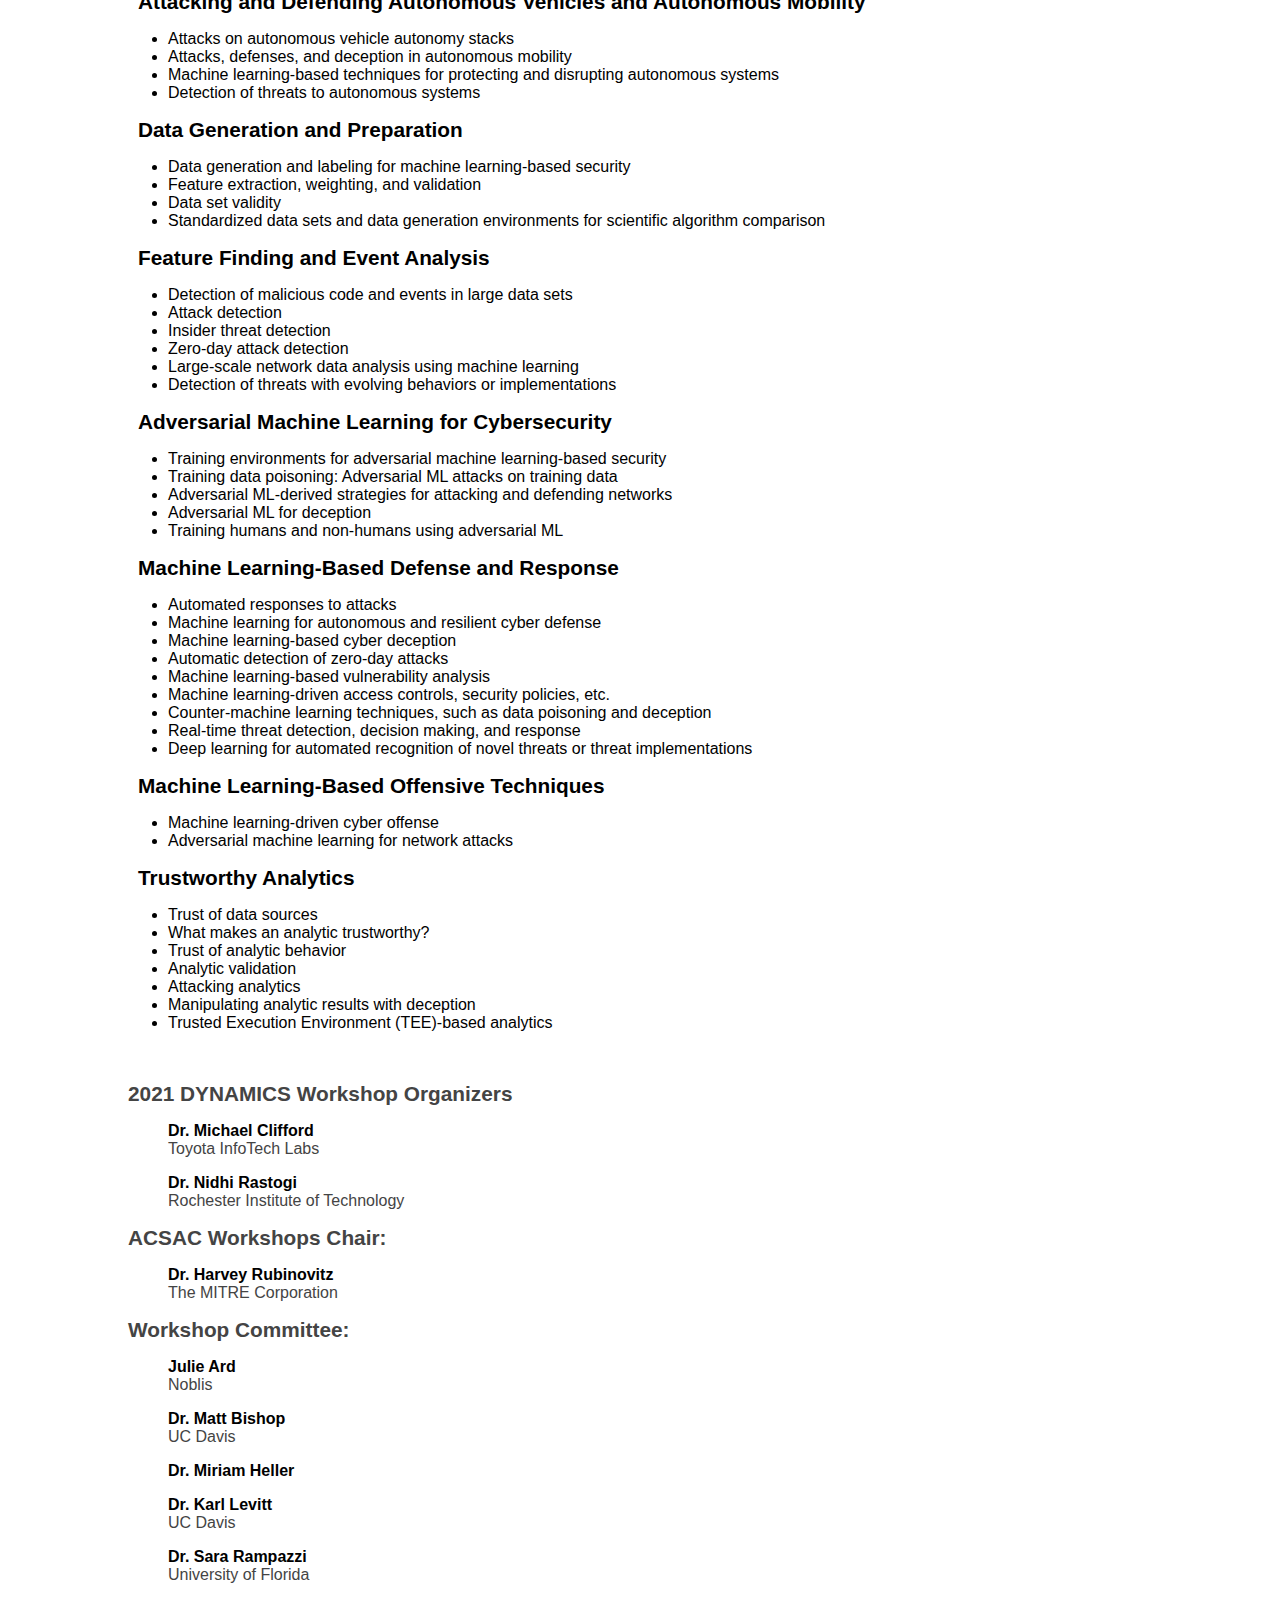
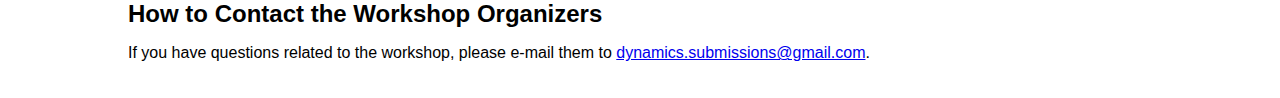
==== commit dcd756cf: "No Bliss" ====
--- a/index.html
+++ b/index.html
@@ -251,7 +251,7 @@
 				Julie Ard
 			</div>
 			<div class="affiliation">
-				Noblid
+				Noblis
 			</div>
 		</p><p>
 			<div class="organizer">
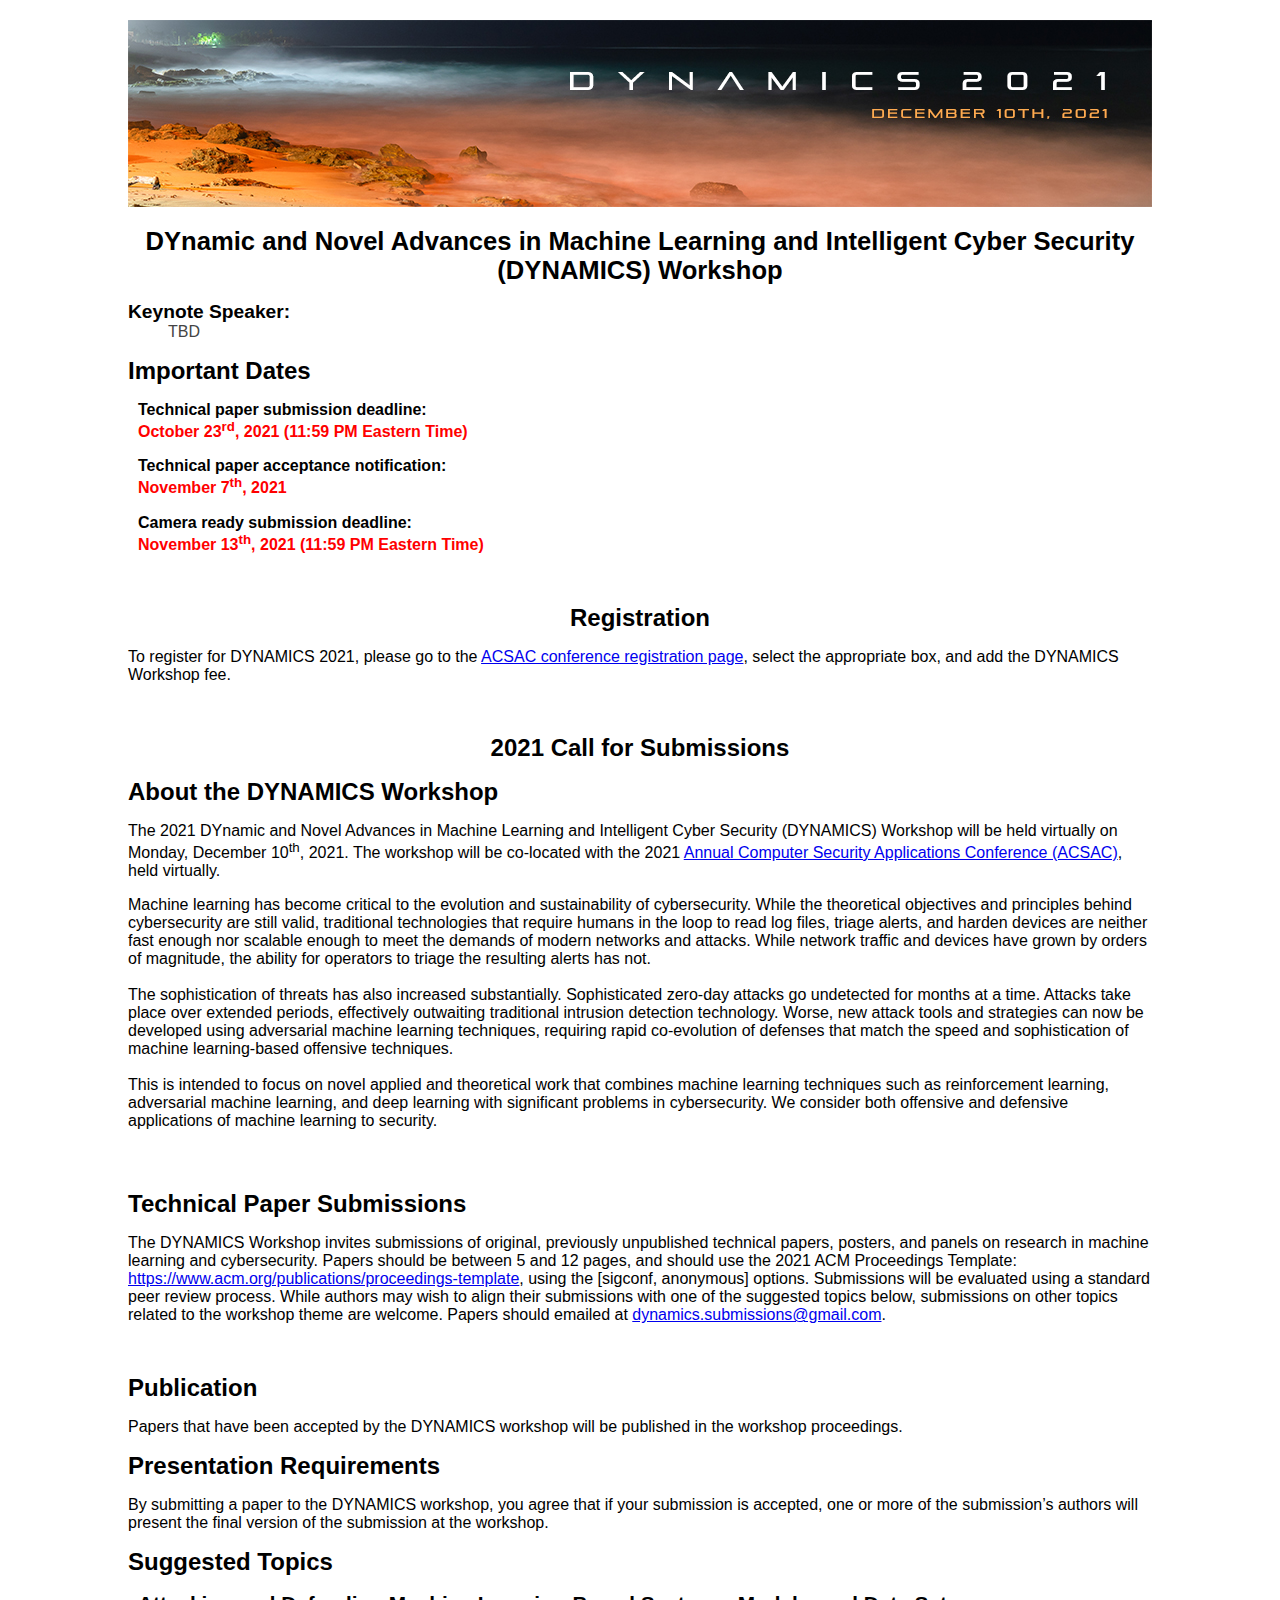
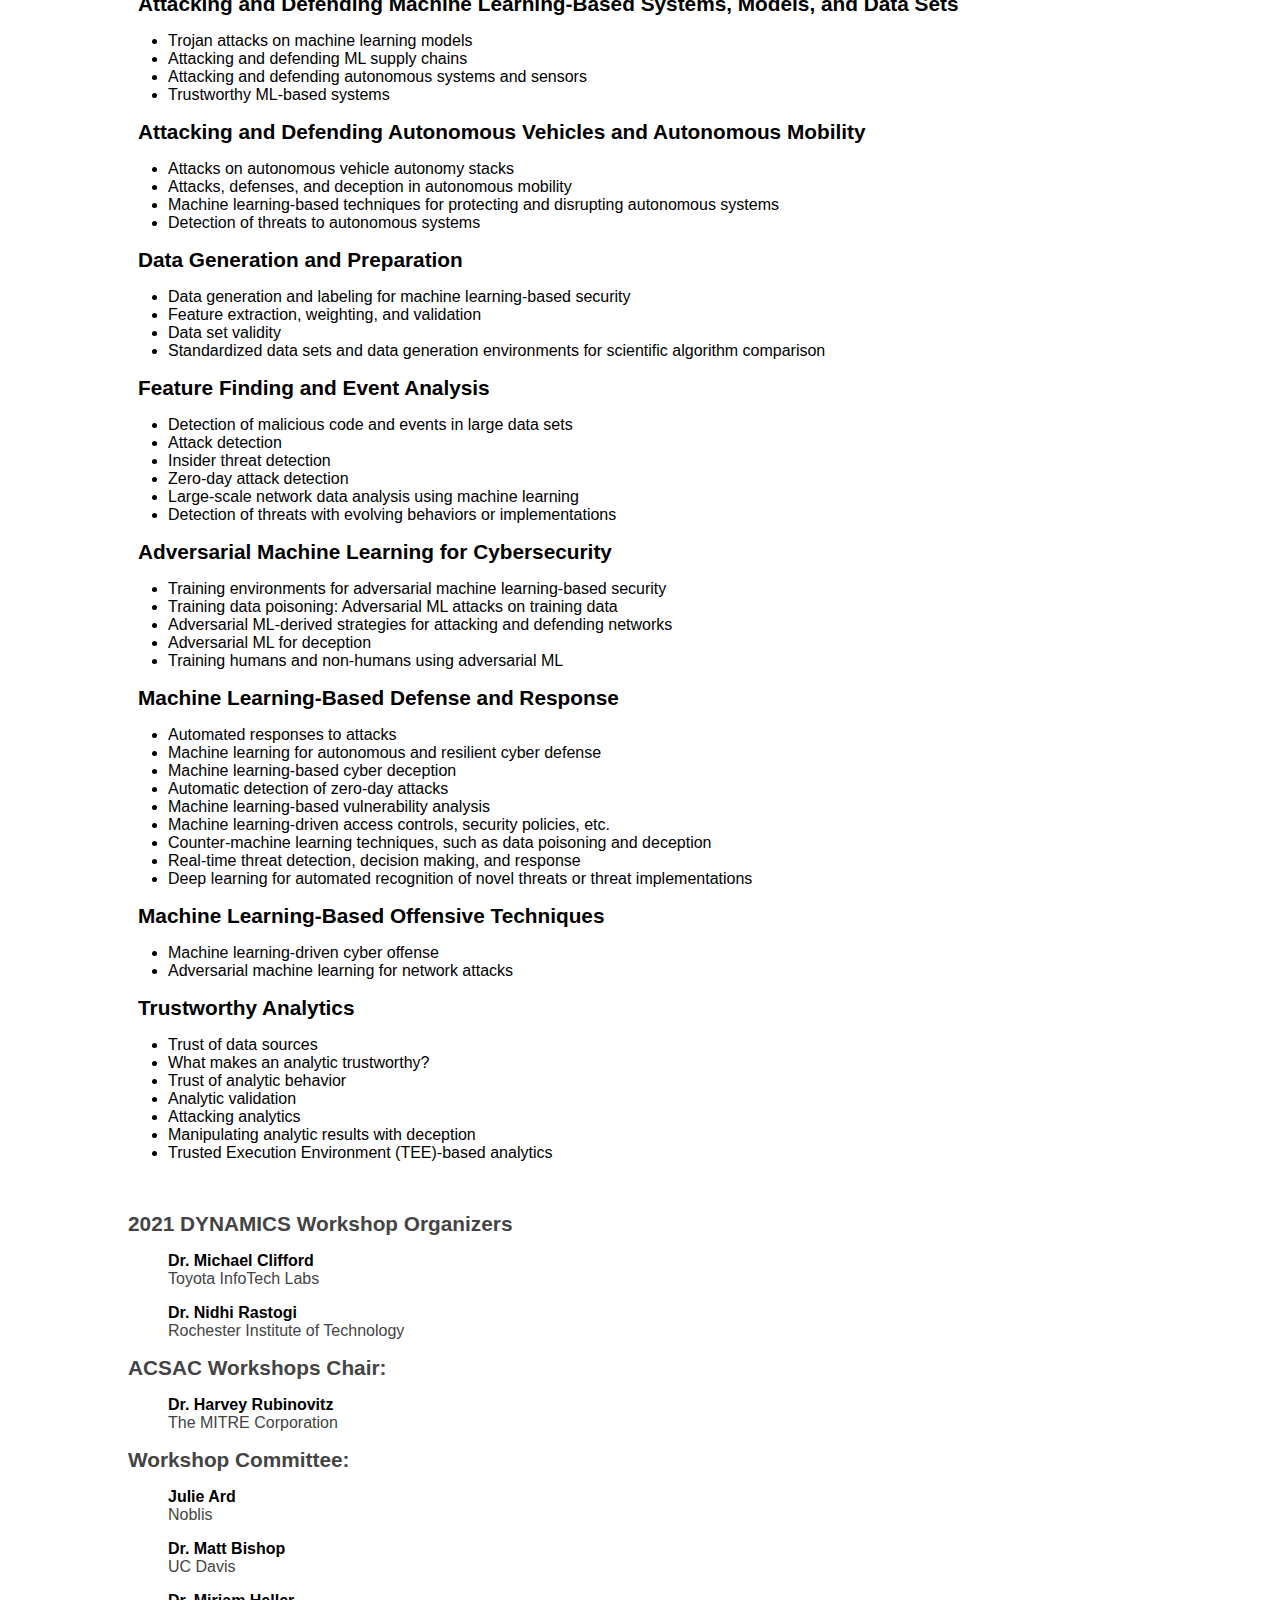
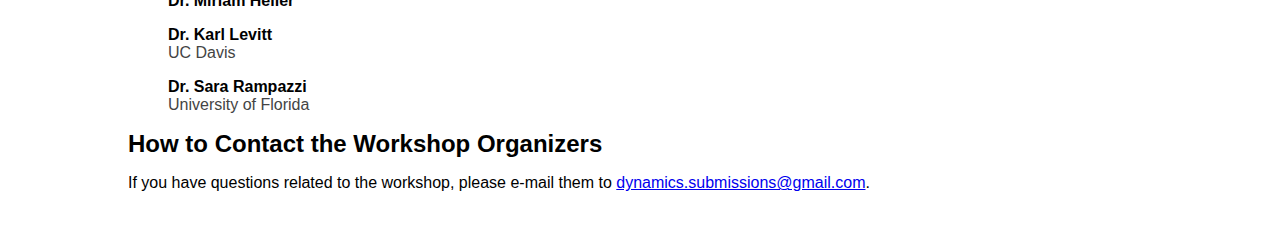
==== commit 1f048d64: "Added link to workshop registration" ====
--- a/index.html
+++ b/index.html
@@ -54,6 +54,14 @@
 				&nbsp; 
 			</p>
 			<p align="center">
+				<strong>Registration</strong> 
+			</p>
+				To register for DYNAMICS 2021, please go to the <A HREF="https://www.acsac.org/2021/registration/">ACSAC conference registration page</a>, select the appropriate box, and add the DYNAMICS Workshop fee.
+		<p>
+			<p align="center">
+				&nbsp; 
+			</p>
+			<p align="center">
 				<strong>2021 Call for Submissions</strong> 
 			</p>
 			<p>
